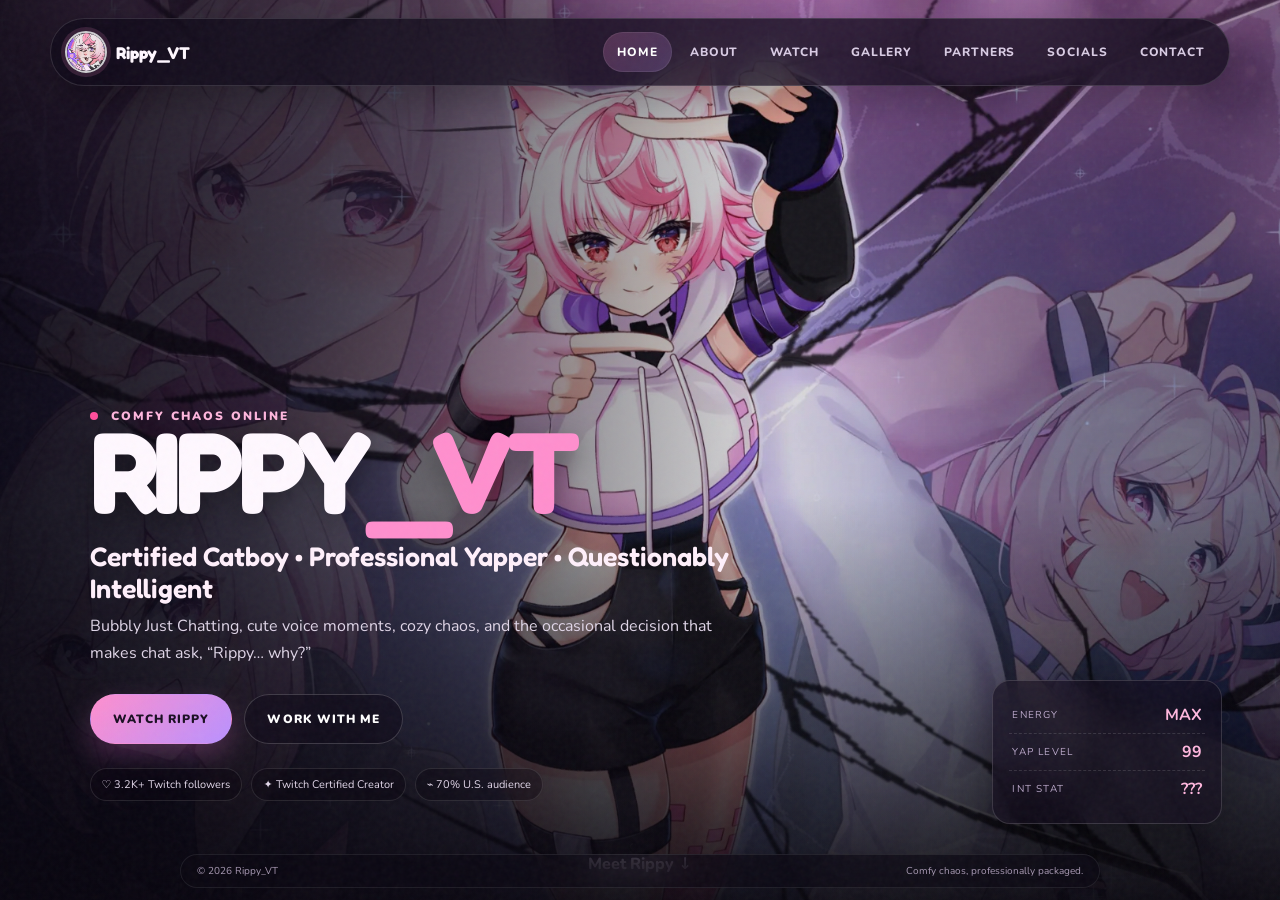
==== index.html @ ff2c9c80 "Add files via upload" ====
<!DOCTYPE html>
<html lang="en">
<head>
  <meta charset="UTF-8" />
  <meta name="viewport" content="width=device-width, initial-scale=1.0" />
  <meta name="theme-color" content="#120b1f" />
  <meta name="description" content="Official home of Rippy_VT — comfy chaos, cute catboy energy, streams, art, socials and partnership info." />
  <title>Rippy_VT — Comfy Catboy Chaos</title>
  <link rel="icon" href="assets/rippy-icon.webp" />
  <link rel="preconnect" href="https://fonts.googleapis.com">
  <link rel="preconnect" href="https://fonts.gstatic.com" crossorigin>
  <link href="https://fonts.googleapis.com/css2?family=Fredoka:wght@400;500;600;700&family=Nunito:wght@400;600;700;800&display=swap" rel="stylesheet">
  <link rel="stylesheet" href="styles.css" />
</head>
<body>
  <div class="noise" aria-hidden="true"></div>
  <div class="sparkle-field" aria-hidden="true"></div>

  <header class="site-header">
    <a class="brand" href="#home" data-route="home" aria-label="Rippy home">
      <img src="assets/rippy-icon.webp" alt="Rippy icon" />
      <span>Rippy_VT</span>
    </a>

    <button class="menu-toggle" aria-expanded="false" aria-controls="main-nav">☰</button>
    <nav id="main-nav" class="main-nav" aria-label="Primary navigation">
      <a href="#home" data-route="home" class="active">HOME</a>
      <a href="#about" data-route="about">ABOUT</a>
      <a href="#watch" data-route="watch">WATCH</a>
      <a href="#gallery" data-route="gallery">GALLERY</a>
      <a href="#partners" data-route="partners">PARTNERS</a>
      <a href="#links" data-route="links">SOCIALS</a>
      <a href="#contact" data-route="contact">CONTACT</a>
    </nav>
  </header>

  <main id="app">
    <section class="page page-home active" id="home" data-page="home">
      <div class="hero-bg" aria-hidden="true"></div>
      <div class="hero-vignette" aria-hidden="true"></div>

      <div class="hero-copy reveal">
        <div class="eyebrow"><span class="live-dot"></span> COMFY CHAOS ONLINE</div>
        <h1>RIPPY<span>_VT</span></h1>
        <p class="hero-tagline">Certified Catboy • Professional Yapper • Questionably Intelligent</p>
        <p class="hero-sub">Bubbly Just Chatting, cute voice moments, cozy chaos, and the occasional decision that makes chat ask, “Rippy… why?”</p>
        <div class="hero-actions">
          <a class="btn primary" href="#watch" data-route="watch">WATCH RIPPY</a>
          <a class="btn ghost" href="#partners" data-route="partners">WORK WITH ME</a>
        </div>
        <div class="mini-status">
          <span>♡ 3.2K+ Twitch followers</span>
          <span>✦ Twitch Certified Creator</span>
          <span>⌁ 70% U.S. audience</span>
        </div>
      </div>

      <div class="floating-hud reveal delay-1" aria-label="Rippy stats joke">
        <div><small>ENERGY</small><b>MAX</b></div>
        <div><small>YAP LEVEL</small><b>99</b></div>
        <div><small>INT STAT</small><b>???</b></div>
      </div>

      <button class="scroll-cue" data-route="about" aria-label="Go to about Rippy">Meet Rippy ↓</button>
    </section>

    <section class="page" id="about" data-page="about">
      <div class="page-shell two-col">
        <div class="art-card reveal">
          <div class="orbit"></div>
          <img class="about-gif" src="assets/rippy-happy.gif" alt="Animated Rippy character" />
          <span class="sticker s1">♡ COMFY</span>
          <span class="sticker s2">✦ CHAOTIC</span>
          <span class="sticker s3">? SMART</span>
        </div>

        <div class="copy-card reveal delay-1">
          <p class="section-kicker">MEET THE CATBOY</p>
          <h2>Hi, I’m Rippy!</h2>
          <p class="lead">A pink “comfy” catboy VTuber known for bubbly energy, a cute voice, chaotic chatting streams, and confidently confused moments that chat loves to tease me for.</p>
          <p>My community shows up for laughs, personal stories, cozy chaos, and genuine interaction where everyone feels included, heard, and part of the joke.</p>
          <div class="trait-grid">
            <div><span>01</span><b>Just Chatting</b><small>Personality-first streams.</small></div>
            <div><span>02</span><b>Variety</b><small>Games when the gremlin calls.</small></div>
            <div><span>03</span><b>Fashion + Anime</b><small>Pink, expressive, character-driven.</small></div>
            <div><span>04</span><b>Community</b><small>Chat is part of the bit.</small></div>
          </div>
          <a class="text-link" href="#gallery" data-route="gallery">See the Rippy art vault →</a>
        </div>
      </div>
    </section>

    <section class="page" id="watch" data-page="watch">
      <div class="page-shell watch-shell">
        <div class="section-heading reveal">
          <p class="section-kicker">TWITCH FEED</p>
          <h2>Come watch the chaos live.</h2>
          <p>The player below follows <strong>rippy_vt</strong>. When Rippy is live, the stream plays here; when offline, Twitch shows the channel state.</p>
        </div>

        <div class="watch-grid reveal delay-1">
          <div class="player-card">
            <div class="player-topbar"><span><i></i> RIPPY LIVE FEED</span><span>twitch.tv/rippy_vt</span></div>
            <div id="twitch-player" class="twitch-player">
              <div class="player-placeholder">
                <img src="assets/rippy-idle.gif" alt="Rippy idle animation" />
                <p>Loading Twitch player…</p>
              </div>
            </div>
          </div>

          <aside class="watch-side">
            <div class="mini-card">
              <img src="assets/rippy-dance.gif" alt="Rippy dancing" />
              <h3>More Rippy?</h3>
              <p>Jump straight to Twitch for VODs, clips, follows, subs and the full channel experience.</p>
              <a class="btn primary full" href="https://www.twitch.tv/rippy_vt" target="_blank" rel="noopener">OPEN TWITCH</a>
              <a class="btn ghost full" href="https://www.twitch.tv/rippy_vt/videos" target="_blank" rel="noopener">RECENT VIDEOS</a>
            </div>
          </aside>
        </div>
        <p class="twitch-note">Twitch requires the site hostname for embeds, so the player is designed to load automatically once this site is hosted on GitHub Pages or a custom domain.</p>
      </div>
    </section>

    <section class="page" id="gallery" data-page="gallery">
      <div class="page-shell">
        <div class="section-heading reveal">
          <p class="section-kicker">THE ART VAULT</p>
          <h2>Every flavor of Rippy.</h2>
          <p>Hover for a little movement. Click any piece for full view.</p>
        </div>
        <div class="gallery-grid reveal delay-1" id="gallery-grid"></div>
        <p class="credit-note">Before public launch, add artist credits/links for commissioned pieces where applicable.</p>
      </div>
    </section>

    <section class="page" id="partners" data-page="partners">
      <div class="page-shell partner-shell">
        <div class="partner-hero reveal">
          <div>
            <p class="section-kicker">MEDIA KIT / PARTNERSHIPS</p>
            <h2>Let’s make something fun, memorable, and very Rippy.</h2>
            <p>Rippy is a personality-first VTuber brand built around community interaction, cozy chaos, cute visual identity, and highly conversational streams.</p>
          </div>
          <img src="assets/party-rippy.webp" alt="Party Rippy character" />
        </div>

        <div class="stats-grid reveal delay-1">
          <div><b>3.2K+</b><span>Twitch Followers</span></div>
          <div><b>16</b><span>Avg. Live Viewership*</span></div>
          <div><b>70%</b><span>U.S. Audience*</span></div>
          <div><b>✓</b><span>Twitch Certified Creator</span></div>
        </div>
        <p class="microcopy">*Current Twitch Creator Profile snapshot. Update these numbers as your channel grows.</p>

        <div class="partner-columns reveal delay-2">
          <article>
            <h3>Good Fits</h3>
            <div class="chips">
              <span>Gaming</span><span>Anime</span><span>Fashion</span><span>Tech</span><span>Creator Tools</span><span>Cozy Lifestyle</span>
            </div>
          </article>
          <article>
            <h3>Ways to Work Together</h3>
            <ul>
              <li>Sponsored stream integrations</li>
              <li>Product showcases + live reactions</li>
              <li>Short-form clips / social posts</li>
              <li>Giveaways + community activations</li>
              <li>Affiliate / ambassador partnerships</li>
            </ul>
          </article>
        </div>

        <div class="cta-panel reveal">
          <div>
            <small>BUSINESS INQUIRIES</small>
            <h3>Have a campaign that feels Rippy?</h3>
          </div>
          <a class="btn primary" href="mailto:rippyvt@gmail.com?subject=Partnership%20Inquiry%20for%20Rippy_VT">rippyvt@gmail.com</a>
        </div>
      </div>
    </section>

    <section class="page" id="links" data-page="links">
      <div class="page-shell socials-shell">
        <div class="social-character reveal">
          <img src="assets/rippy-idle.gif" alt="Rippy idle" />
        </div>
        <div class="social-copy reveal delay-1">
          <p class="section-kicker">FOLLOW THE GREMLIN</p>
          <h2>Rippy is everywhere.</h2>
          <div class="social-grid">
            <a href="https://www.twitch.tv/rippy_vt" target="_blank" rel="noopener"><b>Twitch</b><span>Live streams</span><i>↗</i></a>
            <a href="https://www.youtube.com/@Rippy_vt" target="_blank" rel="noopener"><b>YouTube</b><span>Videos + VODs</span><i>↗</i></a>
            <a href="https://www.tiktok.com/@rippy_vt" target="_blank" rel="noopener"><b>TikTok</b><span>Short-form chaos</span><i>↗</i></a>
            <a href="https://www.instagram.com/rippy_vt/" target="_blank" rel="noopener"><b>Instagram</b><span>Art + updates</span><i>↗</i></a>
            <a href="https://x.com/Rippy_VT" target="_blank" rel="noopener"><b>X / Twitter</b><span>Yapping continues</span><i>↗</i></a>
            <a href="mailto:rippyvt@gmail.com"><b>Email</b><span>Business only</span><i>✉</i></a>
          </div>
        </div>
      </div>
    </section>

    <section class="page" id="contact" data-page="contact">
      <div class="page-shell contact-shell">
        <div class="contact-card reveal">
          <p class="section-kicker">BUSINESS INQUIRIES</p>
          <h2>Let’s talk.</h2>
          <p>For sponsorships, collaborations, partnerships, appearances, or other business opportunities:</p>
          <a class="email-big" href="mailto:rippyvt@gmail.com?subject=Business%20Inquiry%20for%20Rippy_VT">rippyvt@gmail.com</a>
          <div class="contact-actions">
            <button class="btn ghost" id="copy-email">COPY EMAIL</button>
            <a class="btn primary" href="https://mail.google.com/mail/u/0/?fs=1&tf=cm&source=mailto&to=rippyvt@gmail.com" target="_blank" rel="noopener">OPEN GMAIL</a>
          </div>
          <p class="tiny">Please include your company/brand, campaign idea, expected deliverables, timeline, and budget range if available.</p>
        </div>
        <div class="contact-art reveal delay-1">
          <img src="assets/open-rippy.webp" alt="Rippy chibi" />
          <div class="speech">“A business email? I can be professional. Probably.”</div>
        </div>
      </div>
    </section>
  </main>

  <footer>
    <span>© <span id="year"></span> Rippy_VT</span>
    <span>Comfy chaos, professionally packaged.</span>
  </footer>

  <dialog id="art-modal" class="art-modal">
    <button class="modal-close" aria-label="Close image">×</button>
    <img src="" alt="Full artwork" />
    <p></p>
  </dialog>

  <div class="toast" id="toast" role="status" aria-live="polite"></div>
  <script src="script.js"></script>
</body>
</html>
---- styles.css ----
:root{
  --bg:#0d0914;
  --bg2:#161021;
  --panel:rgba(26,18,39,.78);
  --panel-solid:#1c142a;
  --text:#fff8ff;
  --muted:#cdbed9;
  --pink:#ff8fce;
  --pink2:#ffb7de;
  --lav:#b991ff;
  --violet:#7d4ed8;
  --cyan:#87eaff;
  --line:rgba(255,255,255,.11);
  --shadow:0 24px 60px rgba(0,0,0,.42);
  --radius:28px;
}
*{box-sizing:border-box}
html{scroll-behavior:smooth}
body{margin:0;background:radial-gradient(circle at 15% 20%,rgba(157,80,219,.15),transparent 32%),radial-gradient(circle at 88% 15%,rgba(255,109,190,.12),transparent 35%),var(--bg);color:var(--text);font-family:Nunito,system-ui,sans-serif;min-height:100vh;overflow-x:hidden}
a{color:inherit;text-decoration:none}
button{font:inherit}
.noise{position:fixed;inset:0;pointer-events:none;opacity:.05;z-index:99;background-image:url("data:image/svg+xml,%3Csvg viewBox='0 0 180 180' xmlns='http://www.w3.org/2000/svg'%3E%3Cfilter id='n'%3E%3CfeTurbulence type='fractalNoise' baseFrequency='.9' numOctaves='3' stitchTiles='stitch'/%3E%3C/filter%3E%3Crect width='100%25' height='100%25' filter='url(%23n)' opacity='.8'/%3E%3C/svg%3E")}
.sparkle-field{position:fixed;inset:0;pointer-events:none;z-index:-1;background-image:radial-gradient(circle,rgba(255,255,255,.5) 0 1px,transparent 1.5px);background-size:48px 48px;mask-image:linear-gradient(to bottom,black,transparent 80%);opacity:.18}
.site-header{position:fixed;z-index:50;top:18px;left:50%;transform:translateX(-50%);width:min(1180px,calc(100% - 28px));height:68px;padding:8px 10px 8px 14px;border:1px solid rgba(255,255,255,.13);background:rgba(15,9,24,.72);backdrop-filter:blur(22px);border-radius:999px;display:flex;align-items:center;box-shadow:0 16px 36px rgba(0,0,0,.25)}
.brand{display:flex;align-items:center;gap:9px;font-family:Fredoka,sans-serif;font-weight:700;font-size:17px;white-space:nowrap}
.brand img{width:42px;height:42px;border-radius:50%;border:2px solid rgba(255,255,255,.8);box-shadow:0 0 0 4px rgba(255,143,206,.15)}
.main-nav{margin-left:auto;display:flex;align-items:center;gap:4px}
.main-nav a{padding:12px 14px;border-radius:999px;font-size:12px;font-weight:800;letter-spacing:.075em;color:#d9cce4;transition:.25s ease}
.main-nav a:hover,.main-nav a.active{color:white;background:linear-gradient(135deg,rgba(255,143,206,.22),rgba(185,145,255,.2));box-shadow:inset 0 0 0 1px rgba(255,255,255,.08)}
.menu-toggle{display:none;margin-left:auto;background:none;border:0;color:white;font-size:24px}
main{min-height:100vh}
.page{display:none;min-height:100vh;padding:120px 24px 72px;animation:pageIn .45s ease both}
.page.active{display:block}
.page-home{padding:0;position:relative;min-height:100svh;overflow:hidden;display:none;align-items:flex-end}
.page-home.active{display:flex}
.hero-bg{position:absolute;inset:0;background-image:url('assets/hero-fragments.webp');background-size:cover;background-position:center 38%;transform:scale(1.035);animation:heroFloat 16s ease-in-out infinite alternate}
.hero-vignette{position:absolute;inset:0;background:linear-gradient(90deg,rgba(8,5,15,.91) 0%,rgba(9,5,16,.62) 34%,rgba(10,6,18,.12) 62%,rgba(7,4,12,.38) 100%),linear-gradient(0deg,rgba(6,4,10,.92) 0%,transparent 45%)}
.hero-copy{position:relative;z-index:3;width:min(720px,calc(100% - 48px));margin:0 0 11vh max(7vw,36px)}
.eyebrow,.section-kicker{font-size:12px;letter-spacing:.18em;font-weight:900;color:var(--pink2)}
.live-dot{display:inline-block;width:8px;height:8px;border-radius:50%;background:#ff4f9c;margin-right:8px;box-shadow:0 0 0 0 rgba(255,79,156,.65);animation:pulse 1.6s infinite}
h1,h2,h3{font-family:Fredoka,sans-serif;margin:0}
h1{font-size:clamp(64px,9vw,136px);line-height:.82;letter-spacing:-.055em;text-shadow:0 10px 28px rgba(0,0,0,.35)}
h1 span{color:var(--pink)}
.hero-tagline{font-family:Fredoka,sans-serif;font-size:clamp(18px,2.1vw,30px);font-weight:600;margin:22px 0 9px;color:#fff0fb}
.hero-sub{max-width:660px;font-size:16px;line-height:1.65;color:#e0d6e8;margin:0 0 28px}
.hero-actions,.contact-actions{display:flex;gap:12px;flex-wrap:wrap}
.btn{display:inline-flex;align-items:center;justify-content:center;min-height:50px;padding:0 22px;border-radius:999px;font-size:12px;font-weight:900;letter-spacing:.09em;border:1px solid transparent;cursor:pointer;transition:.22s transform,.22s box-shadow,.22s background}
.btn:hover{transform:translateY(-3px) scale(1.015)}
.btn.primary{background:linear-gradient(135deg,var(--pink),var(--lav));color:#1a0e22;box-shadow:0 12px 28px rgba(224,112,205,.28)}
.btn.ghost{border-color:rgba(255,255,255,.18);background:rgba(16,10,24,.54);color:white;backdrop-filter:blur(12px)}
.btn.full{width:100%;margin-top:10px}
.mini-status{display:flex;gap:9px;flex-wrap:wrap;margin-top:24px}
.mini-status span{font-size:11px;color:#e3d8eb;padding:8px 11px;border:1px solid rgba(255,255,255,.11);background:rgba(8,5,14,.38);border-radius:999px;backdrop-filter:blur(8px)}
.floating-hud{position:absolute;right:4.5vw;bottom:8.5vh;z-index:3;width:230px;padding:16px;border:1px solid rgba(255,255,255,.15);background:rgba(16,9,26,.56);backdrop-filter:blur(14px);border-radius:18px;transform:rotate(1.5deg);box-shadow:var(--shadow)}
.floating-hud>div{display:flex;align-items:center;justify-content:space-between;padding:7px 3px;border-bottom:1px dashed rgba(255,255,255,.13)}
.floating-hud>div:last-child{border-bottom:0}.floating-hud small{color:#bcaacb;font-size:10px;letter-spacing:.12em}.floating-hud b{color:var(--pink2)}
.scroll-cue{position:absolute;z-index:4;left:50%;bottom:24px;transform:translateX(-50%);border:0;background:none;color:#e6d8ef;font-weight:800;cursor:pointer;animation:bob 2s ease-in-out infinite}
.page-shell{width:min(1180px,100%);margin:0 auto}
.two-col{display:grid;grid-template-columns:.86fr 1.14fr;gap:34px;align-items:center;min-height:calc(100vh - 200px)}
.art-card,.copy-card,.player-card,.mini-card,.contact-card,.contact-art,.partner-hero,.partner-columns article,.cta-panel{border:1px solid var(--line);background:linear-gradient(145deg,rgba(33,23,48,.82),rgba(20,13,31,.85));box-shadow:var(--shadow);backdrop-filter:blur(16px)}
.art-card{position:relative;min-height:620px;border-radius:40px;display:grid;place-items:end center;overflow:hidden;background:radial-gradient(circle at 50% 30%,rgba(255,144,207,.25),transparent 35%),linear-gradient(160deg,#221630,#130d1f)}
.art-card:before{content:"";position:absolute;inset:18px;border:1px dashed rgba(255,255,255,.1);border-radius:30px}
.about-gif{position:relative;z-index:2;max-height:570px;max-width:94%;object-fit:contain;filter:drop-shadow(0 24px 24px rgba(0,0,0,.36))}
.orbit{position:absolute;width:360px;height:360px;border:1px solid rgba(255,183,222,.22);border-radius:50%;top:80px;animation:spin 14s linear infinite}.orbit:after{content:"✦";position:absolute;top:28px;right:25px;color:var(--pink);font-size:26px}
.sticker{position:absolute;z-index:3;padding:8px 12px;border-radius:999px;background:#fff;color:#24172d;font:800 11px Fredoka;box-shadow:0 8px 24px rgba(0,0,0,.3)}.s1{left:25px;top:70px;transform:rotate(-7deg)}.s2{right:26px;top:165px;transform:rotate(6deg)}.s3{left:30px;bottom:65px;transform:rotate(5deg)}
.copy-card{border-radius:34px;padding:clamp(28px,4vw,54px)}
.copy-card h2,.section-heading h2,.social-copy h2,.contact-card h2,.partner-hero h2{font-size:clamp(42px,5vw,72px);letter-spacing:-.035em;line-height:.98}
.lead{font-size:20px;line-height:1.55;color:#fff;margin:23px 0 14px}.copy-card>p:not(.lead):not(.section-kicker){color:var(--muted);line-height:1.7}
.trait-grid{display:grid;grid-template-columns:1fr 1fr;gap:11px;margin:27px 0}
.trait-grid div{padding:16px;border:1px solid rgba(255,255,255,.09);background:rgba(255,255,255,.035);border-radius:17px}.trait-grid span{display:block;color:var(--pink);font-size:11px;font-weight:900}.trait-grid b{display:block;margin:3px 0;font-family:Fredoka}.trait-grid small{color:#c9bbd4}.text-link{color:var(--pink2);font-weight:800}
.section-heading{max-width:760px;margin-bottom:32px}.section-heading p:last-child{color:var(--muted);font-size:17px;line-height:1.6}
.watch-shell{padding-top:20px}.watch-grid{display:grid;grid-template-columns:minmax(0,1fr) 300px;gap:20px}.player-card{border-radius:26px;overflow:hidden}.player-topbar{height:50px;display:flex;align-items:center;justify-content:space-between;padding:0 18px;background:rgba(255,255,255,.045);font-size:11px;font-weight:800;color:#cbbfd4}.player-topbar i{display:inline-block;width:8px;height:8px;background:#f85a9b;border-radius:50%;margin-right:7px}.twitch-player{aspect-ratio:16/9;background:#08060d;min-height:300px}.twitch-player iframe{width:100%;height:100%;border:0;display:block}.player-placeholder{height:100%;display:grid;place-content:center;text-align:center;color:#bbaec7}.player-placeholder img{width:120px;height:120px;object-fit:contain;margin:auto}.mini-card{border-radius:26px;padding:18px}.mini-card img{width:100%;height:170px;object-fit:contain;border-radius:18px;background:radial-gradient(circle,rgba(255,142,205,.22),transparent 65%)}.mini-card h3{font-size:28px;margin-top:12px}.mini-card p{color:var(--muted);line-height:1.55}.twitch-note,.microcopy,.credit-note{font-size:12px;color:#a99ab6;margin-top:14px}
.gallery-grid{display:grid;grid-template-columns:repeat(4,1fr);gap:14px}.gallery-item{position:relative;overflow:hidden;border-radius:22px;min-height:260px;border:1px solid var(--line);background:#171021;cursor:pointer;transform-style:preserve-3d;transition:.25s ease;box-shadow:0 16px 38px rgba(0,0,0,.25)}.gallery-item:nth-child(3n+1){grid-row:span 2;min-height:540px}.gallery-item:nth-child(5){grid-column:span 2}.gallery-item:hover{transform:translateY(-6px) rotateX(1.5deg) rotateY(-1.5deg);border-color:rgba(255,158,215,.35)}.gallery-item img{width:100%;height:100%;object-fit:cover;position:absolute;inset:0;transition:transform .45s ease}.gallery-item:hover img{transform:scale(1.04)}.gallery-item:after{content:"VIEW ✦";position:absolute;right:12px;bottom:12px;padding:8px 11px;border-radius:999px;background:rgba(10,6,15,.66);backdrop-filter:blur(8px);font-size:9px;font-weight:900;letter-spacing:.12em;opacity:0;transform:translateY(8px);transition:.25s}.gallery-item:hover:after{opacity:1;transform:none}
.partner-hero{border-radius:34px;padding:38px 38px 0;display:grid;grid-template-columns:1fr 260px;overflow:hidden;min-height:330px;background:radial-gradient(circle at 80% 30%,rgba(255,143,206,.22),transparent 32%),linear-gradient(145deg,rgba(33,23,48,.82),rgba(20,13,31,.9))}.partner-hero p:not(.section-kicker){color:var(--muted);font-size:17px;line-height:1.6;max-width:700px}.partner-hero img{width:100%;height:100%;object-fit:contain;align-self:end;filter:drop-shadow(0 20px 30px rgba(0,0,0,.3))}.stats-grid{display:grid;grid-template-columns:repeat(4,1fr);gap:12px;margin-top:16px}.stats-grid div{padding:23px;border:1px solid var(--line);border-radius:20px;background:rgba(255,255,255,.035)}.stats-grid b{display:block;font:700 34px Fredoka;color:var(--pink2)}.stats-grid span{color:#c8b9d3;font-size:12px}.partner-columns{display:grid;grid-template-columns:1fr 1fr;gap:14px;margin-top:18px}.partner-columns article{border-radius:24px;padding:25px}.partner-columns h3{font-size:28px}.chips{display:flex;flex-wrap:wrap;gap:8px;margin-top:15px}.chips span{padding:9px 12px;background:rgba(255,143,206,.09);border:1px solid rgba(255,143,206,.2);border-radius:999px;font-size:12px}.partner-columns ul{padding-left:20px;color:#d4c7dd;line-height:1.8}.cta-panel{margin-top:18px;border-radius:24px;padding:24px;display:flex;align-items:center;justify-content:space-between;gap:20px}.cta-panel small{color:var(--pink2);font-weight:900;letter-spacing:.14em}.cta-panel h3{font-size:26px;margin-top:3px}
.socials-shell{display:grid;grid-template-columns:.8fr 1.2fr;gap:36px;min-height:calc(100vh - 210px);align-items:center}.social-character{height:620px;display:grid;place-items:center;position:relative}.social-character:before{content:"";position:absolute;width:420px;height:420px;border-radius:50%;background:radial-gradient(circle,rgba(255,143,206,.24),rgba(125,78,216,.08),transparent 68%);filter:blur(2px)}.social-character img{position:relative;z-index:2;width:min(430px,100%);max-height:590px;object-fit:contain;filter:drop-shadow(0 28px 30px rgba(0,0,0,.35))}.social-grid{display:grid;grid-template-columns:1fr 1fr;gap:11px;margin-top:28px}.social-grid a{position:relative;padding:18px 50px 18px 18px;border:1px solid var(--line);background:rgba(255,255,255,.035);border-radius:18px;transition:.22s}.social-grid a:hover{background:linear-gradient(135deg,rgba(255,143,206,.12),rgba(185,145,255,.1));transform:translateY(-4px);border-color:rgba(255,255,255,.2)}.social-grid b,.social-grid span{display:block}.social-grid b{font:700 19px Fredoka}.social-grid span{font-size:12px;color:#ad9bb9}.social-grid i{position:absolute;right:18px;top:50%;transform:translateY(-50%);font-style:normal;color:var(--pink);font-size:20px}
.contact-shell{display:grid;grid-template-columns:1.2fr .8fr;gap:20px;min-height:calc(100vh - 220px);align-items:center}.contact-card,.contact-art{border-radius:34px;padding:42px}.contact-card>p{color:var(--muted);font-size:17px;line-height:1.65}.email-big{display:inline-block;font:700 clamp(24px,4vw,52px) Fredoka;color:var(--pink2);margin:18px 0 25px;word-break:break-word}.tiny{font-size:12px!important}.contact-art{text-align:center;position:relative;overflow:hidden;min-height:500px;background:radial-gradient(circle at 50% 40%,rgba(255,143,206,.2),transparent 45%),#171021}.contact-art img{max-height:410px;max-width:100%;object-fit:contain;filter:drop-shadow(0 18px 22px rgba(0,0,0,.35))}.speech{position:absolute;left:24px;right:24px;bottom:24px;padding:13px 16px;border-radius:18px;background:#fff;color:#2a1830;font-weight:800;box-shadow:0 10px 30px rgba(0,0,0,.25)}
footer{position:fixed;z-index:30;left:50%;bottom:12px;transform:translateX(-50%);width:min(920px,calc(100% - 28px));height:34px;padding:0 16px;border-radius:999px;background:rgba(12,8,19,.65);backdrop-filter:blur(14px);border:1px solid rgba(255,255,255,.08);display:flex;align-items:center;justify-content:space-between;font-size:10px;color:#a99ab4;pointer-events:none}
.art-modal{width:min(1000px,92vw);max-height:90vh;border:1px solid rgba(255,255,255,.13);border-radius:24px;background:#0f0a17;color:white;padding:12px;box-shadow:0 30px 100px rgba(0,0,0,.7)}.art-modal::backdrop{background:rgba(5,3,8,.82);backdrop-filter:blur(8px)}.art-modal img{display:block;max-width:100%;max-height:78vh;margin:auto;border-radius:16px}.art-modal p{text-align:center;color:#baacc5}.modal-close{position:absolute;right:20px;top:18px;z-index:5;width:38px;height:38px;border-radius:50%;border:1px solid rgba(255,255,255,.12);background:rgba(8,5,12,.7);color:white;font-size:24px;cursor:pointer}.toast{position:fixed;z-index:120;left:50%;bottom:64px;transform:translate(-50%,20px);opacity:0;padding:11px 16px;border-radius:999px;background:#fff;color:#25172d;font-weight:900;font-size:12px;transition:.25s;pointer-events:none}.toast.show{opacity:1;transform:translate(-50%,0)}
.reveal{animation:rise .58s ease both}.delay-1{animation-delay:.11s}.delay-2{animation-delay:.2s}
@keyframes pageIn{from{opacity:0}to{opacity:1}}@keyframes rise{from{opacity:0;transform:translateY(18px)}to{opacity:1;transform:none}}@keyframes pulse{70%{box-shadow:0 0 0 8px rgba(255,79,156,0)}}@keyframes bob{50%{transform:translate(-50%,-7px)}}@keyframes spin{to{transform:rotate(360deg)}}@keyframes heroFloat{from{transform:scale(1.035) translate3d(0,0,0)}to{transform:scale(1.075) translate3d(-.8%,.5%,0)}}
@media (max-width:980px){.site-header{border-radius:24px;top:10px;height:auto;min-height:60px}.menu-toggle{display:block}.main-nav{display:none;position:absolute;left:0;right:0;top:68px;padding:10px;background:rgba(15,9,24,.96);border:1px solid var(--line);border-radius:22px;flex-wrap:wrap}.main-nav.open{display:flex}.main-nav a{flex:1 0 30%;text-align:center}.floating-hud{display:none}.two-col,.socials-shell,.contact-shell{grid-template-columns:1fr}.art-card{min-height:530px}.social-character{height:470px}.watch-grid{grid-template-columns:1fr}.watch-side{display:grid;grid-template-columns:1fr}.gallery-grid{grid-template-columns:repeat(2,1fr)}.partner-hero{grid-template-columns:1fr 200px}.stats-grid{grid-template-columns:repeat(2,1fr)}.partner-columns{grid-template-columns:1fr}}
@media (max-width:640px){.page{padding:102px 14px 64px}.hero-copy{margin:0 18px 12vh;width:auto}.hero-bg{background-position:58% 38%}.hero-vignette{background:linear-gradient(0deg,rgba(8,5,15,.95) 0%,rgba(8,5,15,.6) 55%,rgba(8,5,15,.18) 100%)}h1{font-size:62px}.hero-tagline{font-size:18px}.mini-status{display:none}.two-col{gap:16px}.art-card{min-height:440px;border-radius:28px}.about-gif{max-height:420px}.copy-card{border-radius:28px}.trait-grid,.social-grid{grid-template-columns:1fr}.gallery-grid{grid-template-columns:1fr}.gallery-item,.gallery-item:nth-child(3n+1),.gallery-item:nth-child(5){grid-column:auto;grid-row:auto;min-height:420px}.partner-hero{grid-template-columns:1fr;padding:28px 28px 0}.partner-hero img{height:260px;width:auto;margin:auto}.stats-grid{grid-template-columns:1fr 1fr}.cta-panel{align-items:flex-start;flex-direction:column}.contact-card,.contact-art{padding:26px}.contact-art{min-height:420px}.site-header{width:calc(100% - 18px)}footer{display:none}.twitch-player{min-height:230px}.player-topbar span:last-child{display:none}}
@media (prefers-reduced-motion:reduce){*,*:before,*:after{animation-duration:.01ms!important;animation-iteration-count:1!important;scroll-behavior:auto!important;transition-duration:.01ms!important}.hero-bg{transform:none!important}}
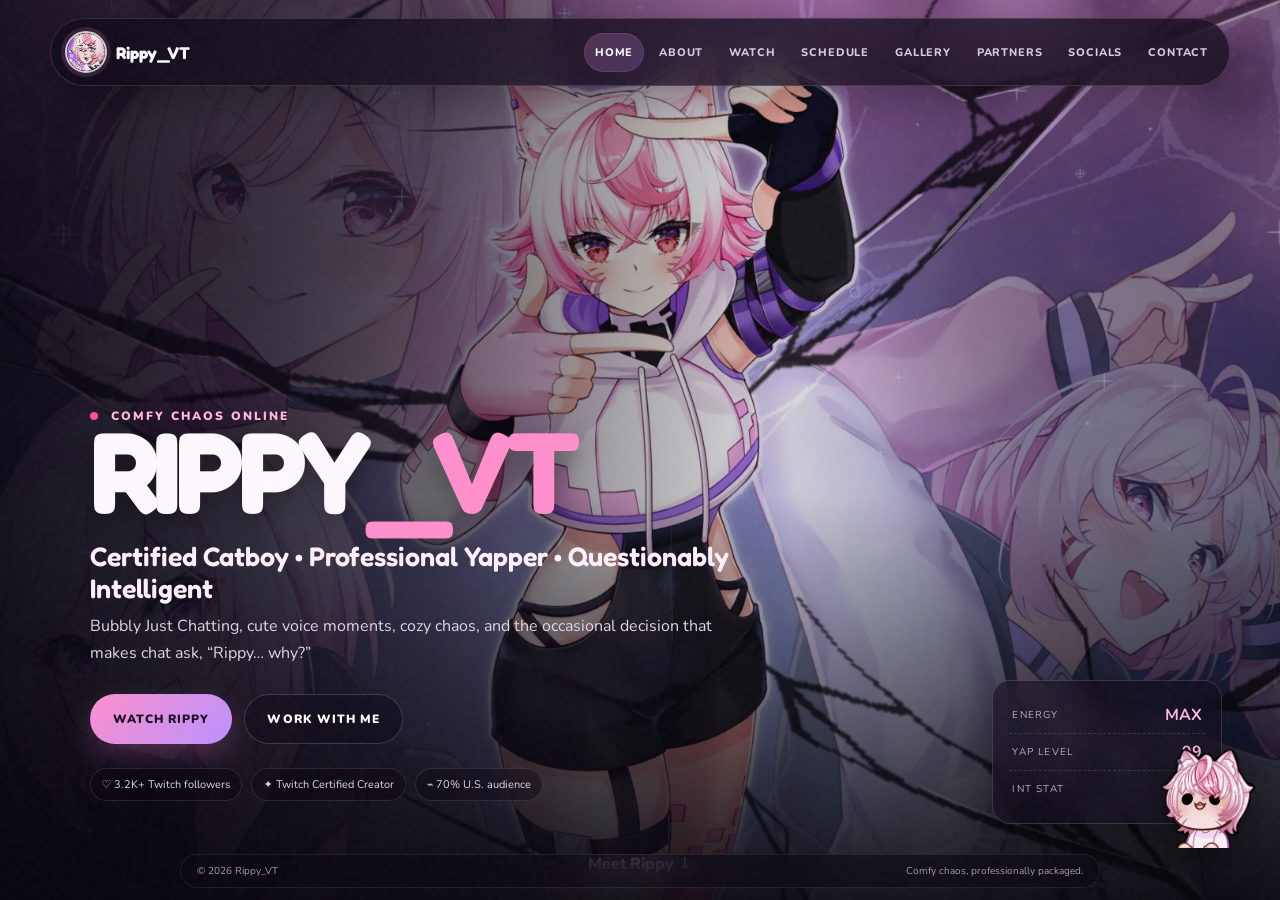
==== commit f18bb3e3: "Add files via upload" ====
--- a/index.html
+++ b/index.html
@@ -4,13 +4,28 @@
   <meta charset="UTF-8" />
   <meta name="viewport" content="width=device-width, initial-scale=1.0" />
   <meta name="theme-color" content="#120b1f" />
-  <meta name="description" content="Official home of Rippy_VT — comfy chaos, cute catboy energy, streams, art, socials and partnership info." />
+  <meta name="description" content="Official home of Rippy_VT — comfy catboy chaos, Twitch streams, art, socials, schedule and partnership information." />
+  <meta name="keywords" content="Rippy_VT, VTuber, catboy, Twitch streamer, Just Chatting, variety streamer" />
+  <meta name="author" content="Rippy_VT" />
+  <meta property="og:type" content="website" />
+  <meta property="og:url" content="https://rippyvt.github.io/" />
+  <meta property="og:title" content="Rippy_VT — Comfy Catboy Chaos" />
+  <meta property="og:description" content="Bubbly Just Chatting, cute voice moments, cozy chaos, art, streams and partnership info." />
+  <meta property="og:image" content="https://rippyvt.github.io/assets/hero-fragments.webp" />
+  <meta name="twitter:card" content="summary_large_image" />
+  <meta name="twitter:title" content="Rippy_VT — Comfy Catboy Chaos" />
+  <meta name="twitter:description" content="Certified catboy. Professional yapper. Questionably intelligent." />
+  <meta name="twitter:image" content="https://rippyvt.github.io/assets/hero-fragments.webp" />
   <title>Rippy_VT — Comfy Catboy Chaos</title>
+  <link rel="canonical" href="https://rippyvt.github.io/" />
   <link rel="icon" href="assets/rippy-icon.webp" />
+  <link rel="manifest" href="site.webmanifest" />
   <link rel="preconnect" href="https://fonts.googleapis.com">
   <link rel="preconnect" href="https://fonts.gstatic.com" crossorigin>
   <link href="https://fonts.googleapis.com/css2?family=Fredoka:wght@400;500;600;700&family=Nunito:wght@400;600;700;800&display=swap" rel="stylesheet">
   <link rel="stylesheet" href="styles.css" />
+  <script src="https://player.twitch.tv/js/embed/v1.js" defer></script>
+  <script src="script.js" defer></script>
 </head>
 <body>
   <div class="noise" aria-hidden="true"></div>
@@ -21,12 +36,12 @@
       <img src="assets/rippy-icon.webp" alt="Rippy icon" />
       <span>Rippy_VT</span>
     </a>
-
-    <button class="menu-toggle" aria-expanded="false" aria-controls="main-nav">☰</button>
+    <button class="menu-toggle" aria-expanded="false" aria-controls="main-nav" aria-label="Open navigation">☰</button>
     <nav id="main-nav" class="main-nav" aria-label="Primary navigation">
       <a href="#home" data-route="home" class="active">HOME</a>
       <a href="#about" data-route="about">ABOUT</a>
       <a href="#watch" data-route="watch">WATCH</a>
+      <a href="#schedule" data-route="schedule">SCHEDULE</a>
       <a href="#gallery" data-route="gallery">GALLERY</a>
       <a href="#partners" data-route="partners">PARTNERS</a>
       <a href="#links" data-route="links">SOCIALS</a>
@@ -40,7 +55,7 @@
       <div class="hero-vignette" aria-hidden="true"></div>
 
       <div class="hero-copy reveal">
-        <div class="eyebrow"><span class="live-dot"></span> COMFY CHAOS ONLINE</div>
+        <div class="eyebrow"><span class="live-dot"></span> <span id="home-status-label">COMFY CHAOS ONLINE</span></div>
         <h1>RIPPY<span>_VT</span></h1>
         <p class="hero-tagline">Certified Catboy • Professional Yapper • Questionably Intelligent</p>
         <p class="hero-sub">Bubbly Just Chatting, cute voice moments, cozy chaos, and the occasional decision that makes chat ask, “Rippy… why?”</p>
@@ -58,7 +73,7 @@
       <div class="floating-hud reveal delay-1" aria-label="Rippy stats joke">
         <div><small>ENERGY</small><b>MAX</b></div>
         <div><small>YAP LEVEL</small><b>99</b></div>
-        <div><small>INT STAT</small><b>???</b></div>
+        <button id="int-stat" type="button" title="Extensive testing has been inconclusive"><small>INT STAT</small><b id="int-value">???</b></button>
       </div>
 
       <button class="scroll-cue" data-route="about" aria-label="Go to about Rippy">Meet Rippy ↓</button>
@@ -68,7 +83,7 @@
       <div class="page-shell two-col">
         <div class="art-card reveal">
           <div class="orbit"></div>
-          <img class="about-gif" src="assets/rippy-happy.gif" alt="Animated Rippy character" />
+          <img id="mood-art" class="about-gif" src="assets/rippy-happy.gif" alt="Animated Rippy character" />
           <span class="sticker s1">♡ COMFY</span>
           <span class="sticker s2">✦ CHAOTIC</span>
           <span class="sticker s3">? SMART</span>
@@ -79,13 +94,26 @@
           <h2>Hi, I’m Rippy!</h2>
           <p class="lead">A pink “comfy” catboy VTuber known for bubbly energy, a cute voice, chaotic chatting streams, and confidently confused moments that chat loves to tease me for.</p>
           <p>My community shows up for laughs, personal stories, cozy chaos, and genuine interaction where everyone feels included, heard, and part of the joke.</p>
+
+          <div class="mood-picker" aria-label="Rippy mood selector">
+            <button type="button" class="mood active" data-mood="comfy" data-src="assets/rippy-happy.gif" data-line="Comfy mode: still capable of causing problems.">COMFY</button>
+            <button type="button" class="mood" data-mood="gremlin" data-src="assets/expressions/6.webp" data-line="Gremlin mode: decision quality has decreased.">GREMLIN</button>
+            <button type="button" class="mood" data-mood="confused" data-src="assets/expressions/9.webp" data-line="Confused mode: chat has begun explaining the obvious.">CONFUSED</button>
+            <button type="button" class="mood" data-mood="hype" data-src="assets/expressions/1.webp" data-line="Hype mode: volume warning recommended.">HYPE</button>
+          </div>
+          <p id="mood-line" class="mood-line">Comfy mode: still capable of causing problems.</p>
+
           <div class="trait-grid">
             <div><span>01</span><b>Just Chatting</b><small>Personality-first streams.</small></div>
             <div><span>02</span><b>Variety</b><small>Games when the gremlin calls.</small></div>
             <div><span>03</span><b>Fashion + Anime</b><small>Pink, expressive, character-driven.</small></div>
             <div><span>04</span><b>Community</b><small>Chat is part of the bit.</small></div>
           </div>
-          <a class="text-link" href="#gallery" data-route="gallery">See the Rippy art vault →</a>
+
+          <div class="about-actions">
+            <button class="btn ghost" id="open-reference" type="button">VIEW CHARACTER REFERENCE</button>
+            <a class="text-link" href="#gallery" data-route="gallery">See the Rippy art vault →</a>
+          </div>
         </div>
       </div>
     </section>
@@ -95,12 +123,12 @@
         <div class="section-heading reveal">
           <p class="section-kicker">TWITCH FEED</p>
           <h2>Come watch the chaos live.</h2>
-          <p>The player below follows <strong>rippy_vt</strong>. When Rippy is live, the stream plays here; when offline, Twitch shows the channel state.</p>
+          <p>The embedded Twitch player follows <strong>rippy_vt</strong>. The site also listens for Twitch’s online/offline player events and updates the status badge while this page is open.</p>
         </div>
 
         <div class="watch-grid reveal delay-1">
           <div class="player-card">
-            <div class="player-topbar"><span><i></i> RIPPY LIVE FEED</span><span>twitch.tv/rippy_vt</span></div>
+            <div class="player-topbar"><span><i id="status-dot"></i> <strong id="stream-status">CHECKING TWITCH…</strong></span><span>twitch.tv/rippy_vt</span></div>
             <div id="twitch-player" class="twitch-player">
               <div class="player-placeholder">
                 <img src="assets/rippy-idle.gif" alt="Rippy idle animation" />
@@ -115,11 +143,47 @@
               <h3>More Rippy?</h3>
               <p>Jump straight to Twitch for VODs, clips, follows, subs and the full channel experience.</p>
               <a class="btn primary full" href="https://www.twitch.tv/rippy_vt" target="_blank" rel="noopener">OPEN TWITCH</a>
-              <a class="btn ghost full" href="https://www.twitch.tv/rippy_vt/videos" target="_blank" rel="noopener">RECENT VIDEOS</a>
+              <a class="btn ghost full" href="https://www.twitch.tv/rippy_vt/videos" target="_blank" rel="noopener">RECENT VODS</a>
             </div>
           </aside>
         </div>
-        <p class="twitch-note">Twitch requires the site hostname for embeds, so the player is designed to load automatically once this site is hosted on GitHub Pages or a custom domain.</p>
+
+        <div class="content-strip reveal delay-2">
+          <a href="https://www.youtube.com/@Rippy_vt" target="_blank" rel="noopener"><small>YOUTUBE</small><b>Videos + Shorts</b><span>Watch uploads ↗</span></a>
+          <a href="https://www.tiktok.com/@rippy_vt" target="_blank" rel="noopener"><small>TIKTOK</small><b>Short-form chaos</b><span>Open feed ↗</span></a>
+          <a href="https://www.instagram.com/rippy_vt/" target="_blank" rel="noopener"><small>INSTAGRAM</small><b>Art + Reels</b><span>See updates ↗</span></a>
+        </div>
+      </div>
+    </section>
+
+    <section class="page" id="schedule" data-page="schedule">
+      <div class="page-shell schedule-shell">
+        <div class="section-heading reveal">
+          <p class="section-kicker">STREAM SCHEDULE</p>
+          <h2>Three nights of scheduled yapping.</h2>
+          <p>Regular stream time is <strong>7:45 PM Pacific Time</strong>. The local-time helper below converts it for whoever is visiting.</p>
+        </div>
+
+        <div class="next-stream reveal delay-1">
+          <div>
+            <small>NEXT SCHEDULED STREAM</small>
+            <h3 id="next-stream-date">Calculating…</h3>
+            <p id="next-stream-local">Local time loading…</p>
+          </div>
+          <img src="assets/rippy-caramel.gif" alt="Rippy dancing" />
+        </div>
+
+        <div class="schedule-grid reveal delay-2">
+          <article><span>MON</span><h3>7:45 PM</h3><p>Pacific Time</p><b class="local-slot" data-day="1">Your local time: —</b></article>
+          <article><span>WED</span><h3>7:45 PM</h3><p>Pacific Time</p><b class="local-slot" data-day="3">Your local time: —</b></article>
+          <article><span>FRI</span><h3>7:45 PM</h3><p>Pacific Time</p><b class="local-slot" data-day="5">Your local time: —</b></article>
+        </div>
+
+        <div class="schedule-actions reveal">
+          <a class="btn primary" href="rippy_schedule.ics" download>ADD SCHEDULE TO CALENDAR</a>
+          <a class="btn ghost" href="https://www.twitch.tv/rippy_vt" target="_blank" rel="noopener">FOLLOW ON TWITCH</a>
+        </div>
+        <p class="microcopy">Schedule can change for special events, collabs or real-life gremlin interference. Twitch is the final source of truth.</p>
       </div>
     </section>
 
@@ -128,10 +192,17 @@
         <div class="section-heading reveal">
           <p class="section-kicker">THE ART VAULT</p>
           <h2>Every flavor of Rippy.</h2>
-          <p>Hover for a little movement. Click any piece for full view.</p>
-        </div>
-        <div class="gallery-grid reveal delay-1" id="gallery-grid"></div>
-        <p class="credit-note">Before public launch, add artist credits/links for commissioned pieces where applicable.</p>
+          <p>Filter the vault, hover for movement, and click any piece for full view.</p>
+        </div>
+        <div class="gallery-filters reveal delay-1" role="group" aria-label="Gallery filters">
+          <button type="button" class="gallery-filter active" data-filter="all">ALL</button>
+          <button type="button" class="gallery-filter" data-filter="commission">COMMISSIONS</button>
+          <button type="button" class="gallery-filter" data-filter="model">MODEL</button>
+          <button type="button" class="gallery-filter" data-filter="emote">EMOTES</button>
+          <button type="button" class="gallery-filter" data-filter="archive">ARCHIVE</button>
+        </div>
+        <div class="gallery-grid reveal delay-2" id="gallery-grid"></div>
+        <p class="credit-note">Artist credit fields are ready in the gallery data. Add the artist names/links before presenting specific commissioned pieces as credited portfolio work.</p>
       </div>
     </section>
 
@@ -141,26 +212,58 @@
           <div>
             <p class="section-kicker">MEDIA KIT / PARTNERSHIPS</p>
             <h2>Let’s make something fun, memorable, and very Rippy.</h2>
-            <p>Rippy is a personality-first VTuber brand built around community interaction, cozy chaos, cute visual identity, and highly conversational streams.</p>
+            <p>Rippy is a personality-first VTuber brand built around community interaction, cozy chaos, a cute visual identity, and highly conversational streams.</p>
+            <div class="partner-actions">
+              <a class="btn primary" href="Rippy_VT_Media_Kit.pdf" target="_blank" rel="noopener">DOWNLOAD MEDIA KIT</a>
+              <a class="btn ghost" href="#contact" data-route="contact">START A CONVERSATION</a>
+            </div>
           </div>
           <img src="assets/party-rippy.webp" alt="Party Rippy character" />
         </div>
 
-        <div class="stats-grid reveal delay-1">
+        <div class="stats-grid five reveal delay-1">
           <div><b>3.2K+</b><span>Twitch Followers</span></div>
           <div><b>16</b><span>Avg. Live Viewership*</span></div>
+          <div><b>398</b><span>Hours Watched*</span></div>
           <div><b>70%</b><span>U.S. Audience*</span></div>
           <div><b>✓</b><span>Twitch Certified Creator</span></div>
         </div>
-        <p class="microcopy">*Current Twitch Creator Profile snapshot. Update these numbers as your channel grows.</p>
+        <p class="microcopy">*Current Twitch Creator Profile snapshot. These numbers should be refreshed as the channel grows.</p>
 
         <div class="partner-columns reveal delay-2">
           <article>
-            <h3>Good Fits</h3>
+            <h3>What Rippy Makes</h3>
+            <ul>
+              <li>Personality-first Just Chatting streams</li>
+              <li>Variety gaming + live reactions</li>
+              <li>Short-form clips built around personality moments</li>
+              <li>Community-driven conversation and humor</li>
+            </ul>
+          </article>
+          <article>
+            <h3>Good Brand Fits</h3>
             <div class="chips">
               <span>Gaming</span><span>Anime</span><span>Fashion</span><span>Tech</span><span>Creator Tools</span><span>Cozy Lifestyle</span>
             </div>
           </article>
+        </div>
+
+        <div class="audience-panel reveal">
+          <div>
+            <p class="section-kicker">AUDIENCE SNAPSHOT</p>
+            <h3>Primarily U.S.-based, English-speaking Twitch audience.</h3>
+            <p>The current Creator Profile shows 70% of channel viewership from the United States, with additional viewers in Canada, Australia, the United Kingdom and Mexico.</p>
+          </div>
+          <div class="country-bars" aria-label="Audience by country">
+            <div><span>United States</span><i><b style="width:70%"></b></i><strong>70%</strong></div>
+            <div><span>Canada</span><i><b style="width:6%"></b></i><strong>6%</strong></div>
+            <div><span>Australia</span><i><b style="width:3%"></b></i><strong>3%</strong></div>
+            <div><span>United Kingdom</span><i><b style="width:3%"></b></i><strong>3%</strong></div>
+            <div><span>Mexico</span><i><b style="width:3%"></b></i><strong>3%</strong></div>
+          </div>
+        </div>
+
+        <div class="partner-columns reveal">
           <article>
             <h3>Ways to Work Together</h3>
             <ul>
@@ -171,13 +274,19 @@
               <li>Affiliate / ambassador partnerships</li>
             </ul>
           </article>
+          <article>
+            <h3>Why It Works</h3>
+            <ul>
+              <li>Highly conversational format makes sponsor mentions natural</li>
+              <li>Strong visual identity for fashion, anime and lifestyle activations</li>
+              <li>Community interaction lets the product become part of the bit</li>
+              <li>Creator-led tone instead of generic ad reads</li>
+            </ul>
+          </article>
         </div>
 
         <div class="cta-panel reveal">
-          <div>
-            <small>BUSINESS INQUIRIES</small>
-            <h3>Have a campaign that feels Rippy?</h3>
-          </div>
+          <div><small>BUSINESS INQUIRIES</small><h3>Have a campaign that feels Rippy?</h3></div>
           <a class="btn primary" href="mailto:rippyvt@gmail.com?subject=Partnership%20Inquiry%20for%20Rippy_VT">rippyvt@gmail.com</a>
         </div>
       </div>
@@ -185,15 +294,13 @@
 
     <section class="page" id="links" data-page="links">
       <div class="page-shell socials-shell">
-        <div class="social-character reveal">
-          <img src="assets/rippy-idle.gif" alt="Rippy idle" />
-        </div>
+        <div class="social-character reveal"><img src="assets/rippy-idle.gif" alt="Rippy idle" /></div>
         <div class="social-copy reveal delay-1">
           <p class="section-kicker">FOLLOW THE GREMLIN</p>
           <h2>Rippy is everywhere.</h2>
           <div class="social-grid">
             <a href="https://www.twitch.tv/rippy_vt" target="_blank" rel="noopener"><b>Twitch</b><span>Live streams</span><i>↗</i></a>
-            <a href="https://www.youtube.com/@Rippy_vt" target="_blank" rel="noopener"><b>YouTube</b><span>Videos + VODs</span><i>↗</i></a>
+            <a href="https://www.youtube.com/@Rippy_vt" target="_blank" rel="noopener"><b>YouTube</b><span>Videos + Shorts</span><i>↗</i></a>
             <a href="https://www.tiktok.com/@rippy_vt" target="_blank" rel="noopener"><b>TikTok</b><span>Short-form chaos</span><i>↗</i></a>
             <a href="https://www.instagram.com/rippy_vt/" target="_blank" rel="noopener"><b>Instagram</b><span>Art + updates</span><i>↗</i></a>
             <a href="https://x.com/Rippy_VT" target="_blank" rel="noopener"><b>X / Twitter</b><span>Yapping continues</span><i>↗</i></a>
@@ -204,17 +311,30 @@
     </section>
 
     <section class="page" id="contact" data-page="contact">
-      <div class="page-shell contact-shell">
+      <div class="page-shell contact-shell wide-contact">
         <div class="contact-card reveal">
           <p class="section-kicker">BUSINESS INQUIRIES</p>
           <h2>Let’s talk.</h2>
-          <p>For sponsorships, collaborations, partnerships, appearances, or other business opportunities:</p>
-          <a class="email-big" href="mailto:rippyvt@gmail.com?subject=Business%20Inquiry%20for%20Rippy_VT">rippyvt@gmail.com</a>
-          <div class="contact-actions">
-            <button class="btn ghost" id="copy-email">COPY EMAIL</button>
-            <a class="btn primary" href="https://mail.google.com/mail/u/0/?fs=1&tf=cm&source=mailto&to=rippyvt@gmail.com" target="_blank" rel="noopener">OPEN GMAIL</a>
-          </div>
-          <p class="tiny">Please include your company/brand, campaign idea, expected deliverables, timeline, and budget range if available.</p>
+          <p>Fill this out and the site will prepare a structured email to <strong>rippyvt@gmail.com</strong>. No personal backend or API keys are exposed on GitHub Pages.</p>
+          <form id="business-form" class="business-form">
+            <div class="field-row">
+              <label>Name<input name="name" type="text" autocomplete="name" required /></label>
+              <label>Company / Brand<input name="company" type="text" required /></label>
+            </div>
+            <div class="field-row">
+              <label>Email<input name="email" type="email" autocomplete="email" required /></label>
+              <label>Campaign Type<select name="type"><option>Sponsorship</option><option>Collaboration</option><option>Affiliate / Ambassador</option><option>Appearance</option><option>Other</option></select></label>
+            </div>
+            <div class="field-row">
+              <label>Budget Range<input name="budget" type="text" placeholder="Optional" /></label>
+              <label>Timeline<input name="timeline" type="text" placeholder="Optional" /></label>
+            </div>
+            <label>Message<textarea name="message" rows="5" required placeholder="Tell me about the campaign, deliverables and what makes you think it fits Rippy."></textarea></label>
+            <div class="contact-actions">
+              <button class="btn primary" type="submit">PREPARE BUSINESS EMAIL</button>
+              <button class="btn ghost" id="copy-email" type="button">COPY EMAIL</button>
+            </div>
+          </form>
         </div>
         <div class="contact-art reveal delay-1">
           <img src="assets/open-rippy.webp" alt="Rippy chibi" />
@@ -223,6 +343,11 @@
       </div>
     </section>
   </main>
+
+  <button class="rippy-companion" id="rippy-companion" type="button" aria-label="Talk to tiny Rippy">
+    <img src="assets/rippy-talking.gif" alt="Tiny Rippy" />
+    <span id="companion-bubble">pspspsps… click me</span>
+  </button>
 
   <footer>
     <span>© <span id="year"></span> Rippy_VT</span>
@@ -232,10 +357,9 @@
   <dialog id="art-modal" class="art-modal">
     <button class="modal-close" aria-label="Close image">×</button>
     <img src="" alt="Full artwork" />
-    <p></p>
+    <div class="modal-meta"><b id="modal-title"></b><span id="modal-credit"></span></div>
   </dialog>
 
   <div class="toast" id="toast" role="status" aria-live="polite"></div>
-  <script src="script.js"></script>
 </body>
 </html>
--- a/styles.css
+++ b/styles.css
@@ -81,3 +81,47 @@
 @media (max-width:980px){.site-header{border-radius:24px;top:10px;height:auto;min-height:60px}.menu-toggle{display:block}.main-nav{display:none;position:absolute;left:0;right:0;top:68px;padding:10px;background:rgba(15,9,24,.96);border:1px solid var(--line);border-radius:22px;flex-wrap:wrap}.main-nav.open{display:flex}.main-nav a{flex:1 0 30%;text-align:center}.floating-hud{display:none}.two-col,.socials-shell,.contact-shell{grid-template-columns:1fr}.art-card{min-height:530px}.social-character{height:470px}.watch-grid{grid-template-columns:1fr}.watch-side{display:grid;grid-template-columns:1fr}.gallery-grid{grid-template-columns:repeat(2,1fr)}.partner-hero{grid-template-columns:1fr 200px}.stats-grid{grid-template-columns:repeat(2,1fr)}.partner-columns{grid-template-columns:1fr}}
 @media (max-width:640px){.page{padding:102px 14px 64px}.hero-copy{margin:0 18px 12vh;width:auto}.hero-bg{background-position:58% 38%}.hero-vignette{background:linear-gradient(0deg,rgba(8,5,15,.95) 0%,rgba(8,5,15,.6) 55%,rgba(8,5,15,.18) 100%)}h1{font-size:62px}.hero-tagline{font-size:18px}.mini-status{display:none}.two-col{gap:16px}.art-card{min-height:440px;border-radius:28px}.about-gif{max-height:420px}.copy-card{border-radius:28px}.trait-grid,.social-grid{grid-template-columns:1fr}.gallery-grid{grid-template-columns:1fr}.gallery-item,.gallery-item:nth-child(3n+1),.gallery-item:nth-child(5){grid-column:auto;grid-row:auto;min-height:420px}.partner-hero{grid-template-columns:1fr;padding:28px 28px 0}.partner-hero img{height:260px;width:auto;margin:auto}.stats-grid{grid-template-columns:1fr 1fr}.cta-panel{align-items:flex-start;flex-direction:column}.contact-card,.contact-art{padding:26px}.contact-art{min-height:420px}.site-header{width:calc(100% - 18px)}footer{display:none}.twitch-player{min-height:230px}.player-topbar span:last-child{display:none}}
 @media (prefers-reduced-motion:reduce){*,*:before,*:after{animation-duration:.01ms!important;animation-iteration-count:1!important;scroll-behavior:auto!important;transition-duration:.01ms!important}.hero-bg{transform:none!important}}
+/* ===== RIPPY V2 ADDITIONS ===== */
+.main-nav a{padding-inline:11px;font-size:11px}
+.floating-hud button{width:100%;display:flex;align-items:center;justify-content:space-between;padding:7px 3px;border:0;border-bottom:0;background:transparent;color:inherit;cursor:pointer}
+.floating-hud button:hover b{color:#fff;transform:scale(1.08)}
+.floating-hud button b{transition:.2s}
+.about-actions{display:flex;align-items:center;gap:18px;flex-wrap:wrap;margin-top:20px}
+.mood-picker{display:flex;gap:8px;flex-wrap:wrap;margin-top:24px}
+.mood{border:1px solid rgba(255,255,255,.12);background:rgba(255,255,255,.035);color:#d9cce4;padding:9px 12px;border-radius:999px;font-size:10px;font-weight:900;letter-spacing:.08em;cursor:pointer;transition:.2s}
+.mood:hover,.mood.active{background:linear-gradient(135deg,rgba(255,143,206,.18),rgba(185,145,255,.16));border-color:rgba(255,183,222,.28);color:white;transform:translateY(-2px)}
+.mood-line{font-size:12px!important;color:var(--pink2)!important;font-weight:800;margin:10px 0 0!important}
+#status-dot.offline{background:#7f718a;box-shadow:none}
+#status-dot.online{background:#ff4f9c;box-shadow:0 0 0 0 rgba(255,79,156,.65);animation:pulse 1.6s infinite}
+.content-strip{display:grid;grid-template-columns:repeat(3,1fr);gap:12px;margin-top:18px}
+.content-strip a{padding:20px;border:1px solid var(--line);border-radius:20px;background:rgba(255,255,255,.035);transition:.22s;min-height:120px;display:flex;flex-direction:column;justify-content:center}
+.content-strip a:hover{transform:translateY(-4px);border-color:rgba(255,143,206,.28);background:linear-gradient(135deg,rgba(255,143,206,.08),rgba(185,145,255,.07))}
+.content-strip small{font-weight:900;letter-spacing:.15em;color:var(--pink2)}
+.content-strip b{font:700 20px Fredoka;margin:5px 0}
+.content-strip span{font-size:12px;color:#b8a9c4}
+.schedule-shell{padding-top:20px}
+.next-stream{display:grid;grid-template-columns:1fr 240px;align-items:center;gap:16px;border:1px solid var(--line);border-radius:30px;overflow:hidden;padding:26px 26px 0;background:radial-gradient(circle at 85% 45%,rgba(255,143,206,.18),transparent 30%),linear-gradient(145deg,rgba(33,23,48,.82),rgba(20,13,31,.88));box-shadow:var(--shadow)}
+.next-stream small{font-size:10px;font-weight:900;letter-spacing:.15em;color:var(--pink2)}
+.next-stream h3{font-size:clamp(30px,4vw,52px);margin:6px 0 4px}.next-stream p{color:var(--muted)}
+.next-stream img{width:100%;max-height:220px;object-fit:contain;align-self:end;filter:drop-shadow(0 16px 20px rgba(0,0,0,.3))}
+.schedule-grid{display:grid;grid-template-columns:repeat(3,1fr);gap:12px;margin-top:16px}
+.schedule-grid article{border:1px solid var(--line);border-radius:24px;padding:24px;background:rgba(255,255,255,.035);text-align:center;position:relative;overflow:hidden}
+.schedule-grid article:after{content:"";position:absolute;inset:auto -30px -60px; height:100px;background:radial-gradient(circle,rgba(255,143,206,.18),transparent 65%)}
+.schedule-grid span{font-weight:900;letter-spacing:.18em;color:var(--pink2);font-size:11px}.schedule-grid h3{font-size:36px;margin:8px 0 0}.schedule-grid p{margin:0;color:#ad9cba}.schedule-grid b{display:block;margin-top:14px;font-size:12px;color:#f7dff0}
+.schedule-actions{display:flex;gap:12px;flex-wrap:wrap;margin-top:18px}
+.gallery-filters{display:flex;gap:8px;flex-wrap:wrap;margin:-8px 0 22px}
+.gallery-filter{border:1px solid var(--line);background:rgba(255,255,255,.035);color:#cbbcd5;padding:9px 13px;border-radius:999px;font-size:10px;font-weight:900;letter-spacing:.1em;cursor:pointer;transition:.2s}
+.gallery-filter:hover,.gallery-filter.active{color:#1a0e22;background:linear-gradient(135deg,var(--pink),var(--lav));border-color:transparent}
+.gallery-item.hidden{display:none}
+.gallery-item .gallery-badge{position:absolute;left:12px;top:12px;z-index:2;padding:7px 9px;border-radius:999px;background:rgba(10,6,15,.66);backdrop-filter:blur(8px);font-size:8px;font-weight:900;letter-spacing:.12em;color:#f9d8eb}
+.partner-actions{display:flex;gap:10px;flex-wrap:wrap;margin-top:24px}
+.stats-grid.five{grid-template-columns:repeat(5,1fr)}
+.audience-panel{display:grid;grid-template-columns:1fr 1fr;gap:30px;margin-top:18px;padding:28px;border:1px solid var(--line);border-radius:26px;background:linear-gradient(145deg,rgba(33,23,48,.75),rgba(20,13,31,.82));box-shadow:var(--shadow)}
+.audience-panel h3{font-size:30px;margin-top:6px}.audience-panel p:not(.section-kicker){color:var(--muted);line-height:1.65}
+.country-bars{display:flex;flex-direction:column;gap:10px;justify-content:center}.country-bars>div{display:grid;grid-template-columns:110px 1fr 42px;gap:10px;align-items:center;font-size:11px;color:#cbbcd5}.country-bars i{height:8px;border-radius:999px;background:rgba(255,255,255,.08);overflow:hidden}.country-bars i b{display:block;height:100%;background:linear-gradient(90deg,var(--violet),var(--pink));border-radius:999px}.country-bars strong{color:#fff;text-align:right}
+.wide-contact{grid-template-columns:1.35fr .65fr}.business-form{display:flex;flex-direction:column;gap:12px;margin-top:22px}.field-row{display:grid;grid-template-columns:1fr 1fr;gap:12px}.business-form label{font-size:11px;font-weight:900;letter-spacing:.05em;color:#d8c9e1}.business-form input,.business-form select,.business-form textarea{width:100%;margin-top:6px;border:1px solid rgba(255,255,255,.12);background:rgba(255,255,255,.045);color:white;border-radius:14px;padding:13px 14px;outline:none;font:600 14px Nunito}.business-form select option{color:#111}.business-form textarea{resize:vertical;min-height:120px}.business-form input:focus,.business-form select:focus,.business-form textarea:focus{border-color:rgba(255,143,206,.55);box-shadow:0 0 0 3px rgba(255,143,206,.08)}
+.rippy-companion{position:fixed;z-index:42;right:20px;bottom:52px;width:100px;height:100px;border:0;background:transparent;cursor:pointer;padding:0;filter:drop-shadow(0 12px 18px rgba(0,0,0,.4));transition:.2s}.rippy-companion:hover{transform:translateY(-6px) rotate(2deg)}.rippy-companion img{width:100%;height:100%;object-fit:contain}.rippy-companion span{position:absolute;right:82px;bottom:65px;width:170px;padding:9px 11px;border-radius:14px 14px 3px 14px;background:#fff;color:#2b1831;font-size:10px;font-weight:900;box-shadow:0 8px 22px rgba(0,0,0,.24);opacity:0;transform:translateY(6px);transition:.2s;pointer-events:none}.rippy-companion:hover span,.rippy-companion.chatty span{opacity:1;transform:none}
+.modal-meta{display:flex;align-items:center;justify-content:space-between;gap:16px;padding:12px 12px 4px;color:#baaac5}.modal-meta b{color:white;font-family:Fredoka}.modal-meta span{font-size:12px;text-align:right}
+@media (max-width:1180px){.main-nav a{padding-inline:8px;font-size:10px}.stats-grid.five{grid-template-columns:repeat(3,1fr)}}
+@media (max-width:980px){.content-strip,.schedule-grid,.audience-panel{grid-template-columns:1fr}.next-stream{grid-template-columns:1fr 180px}.wide-contact{grid-template-columns:1fr}.rippy-companion{right:10px;bottom:18px;width:80px;height:80px}.rippy-companion span{right:68px;bottom:52px}.stats-grid.five{grid-template-columns:repeat(2,1fr)}}
+@media (max-width:640px){.field-row{grid-template-columns:1fr}.next-stream{grid-template-columns:1fr;padding-bottom:0}.next-stream img{max-height:180px;margin:auto}.stats-grid.five{grid-template-columns:1fr 1fr}.country-bars>div{grid-template-columns:90px 1fr 36px}.content-strip{grid-template-columns:1fr}.rippy-companion{display:none}.gallery-filters{gap:6px}.gallery-filter{padding:8px 10px}}
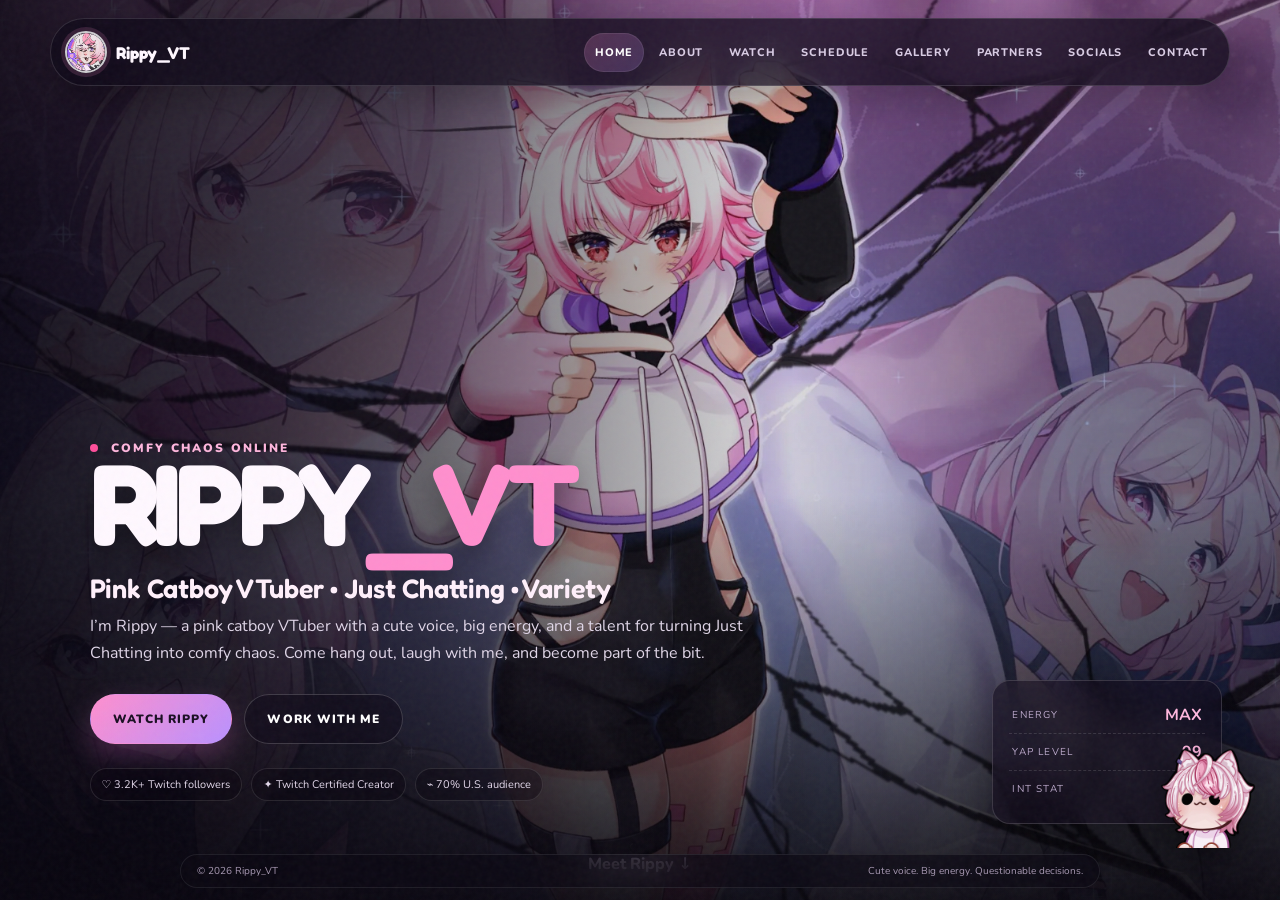
==== commit 03f7ccb9: "Add files via upload" ====
--- a/index.html
+++ b/index.html
@@ -4,28 +4,19 @@
   <meta charset="UTF-8" />
   <meta name="viewport" content="width=device-width, initial-scale=1.0" />
   <meta name="theme-color" content="#120b1f" />
-  <meta name="description" content="Official home of Rippy_VT — comfy catboy chaos, Twitch streams, art, socials, schedule and partnership information." />
-  <meta name="keywords" content="Rippy_VT, VTuber, catboy, Twitch streamer, Just Chatting, variety streamer" />
-  <meta name="author" content="Rippy_VT" />
+  <meta name="description" content="Official home of Rippy_VT — a pink catboy VTuber bringing big energy, comfy chaos, Just Chatting, variety streams, art, socials and partnership info." />
+  <meta property="og:title" content="Rippy_VT — Comfy Catboy Chaos" />
+  <meta property="og:description" content="Cute voice. Big energy. Comfy chaos. Meet Rippy_VT, watch the stream, browse art, and find partnership info." />
   <meta property="og:type" content="website" />
-  <meta property="og:url" content="https://rippyvt.github.io/" />
-  <meta property="og:title" content="Rippy_VT — Comfy Catboy Chaos" />
-  <meta property="og:description" content="Bubbly Just Chatting, cute voice moments, cozy chaos, art, streams and partnership info." />
-  <meta property="og:image" content="https://rippyvt.github.io/assets/hero-fragments.webp" />
+  <meta property="og:image" content="assets/hero-fragments.webp" />
   <meta name="twitter:card" content="summary_large_image" />
-  <meta name="twitter:title" content="Rippy_VT — Comfy Catboy Chaos" />
-  <meta name="twitter:description" content="Certified catboy. Professional yapper. Questionably intelligent." />
-  <meta name="twitter:image" content="https://rippyvt.github.io/assets/hero-fragments.webp" />
   <title>Rippy_VT — Comfy Catboy Chaos</title>
-  <link rel="canonical" href="https://rippyvt.github.io/" />
   <link rel="icon" href="assets/rippy-icon.webp" />
   <link rel="manifest" href="site.webmanifest" />
   <link rel="preconnect" href="https://fonts.googleapis.com">
   <link rel="preconnect" href="https://fonts.gstatic.com" crossorigin>
   <link href="https://fonts.googleapis.com/css2?family=Fredoka:wght@400;500;600;700&family=Nunito:wght@400;600;700;800&display=swap" rel="stylesheet">
   <link rel="stylesheet" href="styles.css" />
-  <script src="https://player.twitch.tv/js/embed/v1.js" defer></script>
-  <script src="script.js" defer></script>
 </head>
 <body>
   <div class="noise" aria-hidden="true"></div>
@@ -36,7 +27,8 @@
       <img src="assets/rippy-icon.webp" alt="Rippy icon" />
       <span>Rippy_VT</span>
     </a>
-    <button class="menu-toggle" aria-expanded="false" aria-controls="main-nav" aria-label="Open navigation">☰</button>
+
+    <button class="menu-toggle" aria-expanded="false" aria-controls="main-nav" aria-label="Open menu">☰</button>
     <nav id="main-nav" class="main-nav" aria-label="Primary navigation">
       <a href="#home" data-route="home" class="active">HOME</a>
       <a href="#about" data-route="about">ABOUT</a>
@@ -55,10 +47,10 @@
       <div class="hero-vignette" aria-hidden="true"></div>
 
       <div class="hero-copy reveal">
-        <div class="eyebrow"><span class="live-dot"></span> <span id="home-status-label">COMFY CHAOS ONLINE</span></div>
+        <div class="eyebrow"><span class="live-dot" id="status-dot"></span> <span id="home-status-label">COMFY CHAOS ONLINE</span></div>
         <h1>RIPPY<span>_VT</span></h1>
-        <p class="hero-tagline">Certified Catboy • Professional Yapper • Questionably Intelligent</p>
-        <p class="hero-sub">Bubbly Just Chatting, cute voice moments, cozy chaos, and the occasional decision that makes chat ask, “Rippy… why?”</p>
+        <p class="hero-tagline">Pink Catboy VTuber • Just Chatting • Variety</p>
+        <p class="hero-sub">I’m Rippy — a pink catboy VTuber with a cute voice, big energy, and a talent for turning Just Chatting into comfy chaos. Come hang out, laugh with me, and become part of the bit.</p>
         <div class="hero-actions">
           <a class="btn primary" href="#watch" data-route="watch">WATCH RIPPY</a>
           <a class="btn ghost" href="#partners" data-route="partners">WORK WITH ME</a>
@@ -73,7 +65,7 @@
       <div class="floating-hud reveal delay-1" aria-label="Rippy stats joke">
         <div><small>ENERGY</small><b>MAX</b></div>
         <div><small>YAP LEVEL</small><b>99</b></div>
-        <button id="int-stat" type="button" title="Extensive testing has been inconclusive"><small>INT STAT</small><b id="int-value">???</b></button>
+        <button id="int-stat" type="button" aria-label="Cycle Rippy intelligence stat"><small>INT STAT</small><b id="int-value">???</b></button>
       </div>
 
       <button class="scroll-cue" data-route="about" aria-label="Go to about Rippy">Meet Rippy ↓</button>
@@ -83,7 +75,7 @@
       <div class="page-shell two-col">
         <div class="art-card reveal">
           <div class="orbit"></div>
-          <img id="mood-art" class="about-gif" src="assets/rippy-happy.gif" alt="Animated Rippy character" />
+          <img class="about-gif" id="mood-art" src="assets/rippy-happy.gif" alt="Animated Rippy character" />
           <span class="sticker s1">♡ COMFY</span>
           <span class="sticker s2">✦ CHAOTIC</span>
           <span class="sticker s3">? SMART</span>
@@ -92,26 +84,26 @@
         <div class="copy-card reveal delay-1">
           <p class="section-kicker">MEET THE CATBOY</p>
           <h2>Hi, I’m Rippy!</h2>
-          <p class="lead">A pink “comfy” catboy VTuber known for bubbly energy, a cute voice, chaotic chatting streams, and confidently confused moments that chat loves to tease me for.</p>
-          <p>My community shows up for laughs, personal stories, cozy chaos, and genuine interaction where everyone feels included, heard, and part of the joke.</p>
-
-          <div class="mood-picker" aria-label="Rippy mood selector">
-            <button type="button" class="mood active" data-mood="comfy" data-src="assets/rippy-happy.gif" data-line="Comfy mode: still capable of causing problems.">COMFY</button>
-            <button type="button" class="mood" data-mood="gremlin" data-src="assets/expressions/6.webp" data-line="Gremlin mode: decision quality has decreased.">GREMLIN</button>
-            <button type="button" class="mood" data-mood="confused" data-src="assets/expressions/9.webp" data-line="Confused mode: chat has begun explaining the obvious.">CONFUSED</button>
-            <button type="button" class="mood" data-mood="hype" data-src="assets/expressions/1.webp" data-line="Hype mode: volume warning recommended.">HYPE</button>
-          </div>
-          <p id="mood-line" class="mood-line">Comfy mode: still capable of causing problems.</p>
+          <p class="lead">I’m a pink “comfy” catboy VTuber with bubbly energy, a cute voice, and a community that loves catching me in my most confidently confused moments.</p>
+          <p>Most streams are Just Chatting, which means stories, jokes, tangents, chat lovingly roasting me, and whatever chaos we accidentally create together. I mix in variety games when the mood hits, but the real focus is hanging out and making the community feel part of the stream.</p>
 
           <div class="trait-grid">
-            <div><span>01</span><b>Just Chatting</b><small>Personality-first streams.</small></div>
+            <div><span>01</span><b>Just Chatting</b><small>Yapping is the main event.</small></div>
             <div><span>02</span><b>Variety</b><small>Games when the gremlin calls.</small></div>
             <div><span>03</span><b>Fashion + Anime</b><small>Pink, expressive, character-driven.</small></div>
-            <div><span>04</span><b>Community</b><small>Chat is part of the bit.</small></div>
-          </div>
+            <div><span>04</span><b>Community</b><small>Chat is always part of the bit.</small></div>
+          </div>
+
+          <div class="mood-picker" aria-label="Pick a Rippy mood">
+            <button class="mood active" type="button" data-src="assets/rippy-happy.gif" data-line="Comfy mode: activated. Probably temporary.">COMFY</button>
+            <button class="mood" type="button" data-src="assets/rippy-dance.gif" data-line="Gremlin mode has escaped containment.">GREMLIN</button>
+            <button class="mood" type="button" data-src="assets/rippy-talking.gif" data-line="The yap has become self-sustaining.">YAPPING</button>
+            <button class="mood" type="button" data-src="assets/rippy-caramel.gif" data-line="No thoughts. Just vibes. And maybe one thought.">CONFUSED</button>
+          </div>
+          <p class="mood-line" id="mood-line">Comfy mode: activated. Probably temporary.</p>
 
           <div class="about-actions">
-            <button class="btn ghost" id="open-reference" type="button">VIEW CHARACTER REFERENCE</button>
+            <button class="btn primary" id="open-reference" type="button">VIEW CHARACTER REF</button>
             <a class="text-link" href="#gallery" data-route="gallery">See the Rippy art vault →</a>
           </div>
         </div>
@@ -123,12 +115,12 @@
         <div class="section-heading reveal">
           <p class="section-kicker">TWITCH FEED</p>
           <h2>Come watch the chaos live.</h2>
-          <p>The embedded Twitch player follows <strong>rippy_vt</strong>. The site also listens for Twitch’s online/offline player events and updates the status badge while this page is open.</p>
+          <p id="stream-status">RIPPY IS CURRENTLY OFFLINE</p>
         </div>
 
         <div class="watch-grid reveal delay-1">
           <div class="player-card">
-            <div class="player-topbar"><span><i id="status-dot"></i> <strong id="stream-status">CHECKING TWITCH…</strong></span><span>twitch.tv/rippy_vt</span></div>
+            <div class="player-topbar"><span><i></i> RIPPY LIVE FEED</span><span>twitch.tv/rippy_vt</span></div>
             <div id="twitch-player" class="twitch-player">
               <div class="player-placeholder">
                 <img src="assets/rippy-idle.gif" alt="Rippy idle animation" />
@@ -141,17 +133,18 @@
             <div class="mini-card">
               <img src="assets/rippy-dance.gif" alt="Rippy dancing" />
               <h3>More Rippy?</h3>
-              <p>Jump straight to Twitch for VODs, clips, follows, subs and the full channel experience.</p>
+              <p>Catch the full channel experience, clips, VODs, follows, and subs over on Twitch.</p>
               <a class="btn primary full" href="https://www.twitch.tv/rippy_vt" target="_blank" rel="noopener">OPEN TWITCH</a>
-              <a class="btn ghost full" href="https://www.twitch.tv/rippy_vt/videos" target="_blank" rel="noopener">RECENT VODS</a>
+              <a class="btn ghost full" href="https://www.twitch.tv/rippy_vt/videos" target="_blank" rel="noopener">RECENT VIDEOS</a>
             </div>
           </aside>
         </div>
+        <p class="twitch-note">If the player ever has trouble loading, the Twitch buttons above will take you straight to the channel.</p>
 
         <div class="content-strip reveal delay-2">
-          <a href="https://www.youtube.com/@Rippy_vt" target="_blank" rel="noopener"><small>YOUTUBE</small><b>Videos + Shorts</b><span>Watch uploads ↗</span></a>
-          <a href="https://www.tiktok.com/@rippy_vt" target="_blank" rel="noopener"><small>TIKTOK</small><b>Short-form chaos</b><span>Open feed ↗</span></a>
-          <a href="https://www.instagram.com/rippy_vt/" target="_blank" rel="noopener"><small>INSTAGRAM</small><b>Art + Reels</b><span>See updates ↗</span></a>
+          <a href="https://www.youtube.com/@Rippy_vt" target="_blank" rel="noopener"><small>YOUTUBE</small><b>Videos + VODs</b><span>Long-form Rippy and stream uploads.</span></a>
+          <a href="https://www.tiktok.com/@rippy_vt" target="_blank" rel="noopener"><small>TIKTOK</small><b>Short-form chaos</b><span>Clips, reactions, and questionable moments.</span></a>
+          <a href="https://www.instagram.com/rippy_vt/" target="_blank" rel="noopener"><small>INSTAGRAM</small><b>Art + updates</b><span>Rippy visuals, announcements, and highlights.</span></a>
         </div>
       </div>
     </section>
@@ -160,30 +153,28 @@
       <div class="page-shell schedule-shell">
         <div class="section-heading reveal">
           <p class="section-kicker">STREAM SCHEDULE</p>
-          <h2>Three nights of scheduled yapping.</h2>
-          <p>Regular stream time is <strong>7:45 PM Pacific Time</strong>. The local-time helper below converts it for whoever is visiting.</p>
+          <h2>Three nights of comfy chaos.</h2>
+          <p>Rippy currently streams Monday, Wednesday, and Friday at 7:45 PM Pacific. Times below automatically show your local time too.</p>
         </div>
 
         <div class="next-stream reveal delay-1">
           <div>
             <small>NEXT SCHEDULED STREAM</small>
             <h3 id="next-stream-date">Calculating…</h3>
-            <p id="next-stream-local">Local time loading…</p>
-          </div>
-          <img src="assets/rippy-caramel.gif" alt="Rippy dancing" />
+            <p id="next-stream-local">7:45 PM PT</p>
+            <div class="schedule-actions">
+              <a class="btn primary" href="https://www.twitch.tv/rippy_vt" target="_blank" rel="noopener">FOLLOW ON TWITCH</a>
+              <a class="btn ghost" href="rippy_schedule.ics" download>ADD TO CALENDAR</a>
+            </div>
+          </div>
+          <img src="assets/rippy-idle.gif" alt="Rippy waiting for stream" />
         </div>
 
         <div class="schedule-grid reveal delay-2">
-          <article><span>MON</span><h3>7:45 PM</h3><p>Pacific Time</p><b class="local-slot" data-day="1">Your local time: —</b></article>
-          <article><span>WED</span><h3>7:45 PM</h3><p>Pacific Time</p><b class="local-slot" data-day="3">Your local time: —</b></article>
-          <article><span>FRI</span><h3>7:45 PM</h3><p>Pacific Time</p><b class="local-slot" data-day="5">Your local time: —</b></article>
-        </div>
-
-        <div class="schedule-actions reveal">
-          <a class="btn primary" href="rippy_schedule.ics" download>ADD SCHEDULE TO CALENDAR</a>
-          <a class="btn ghost" href="https://www.twitch.tv/rippy_vt" target="_blank" rel="noopener">FOLLOW ON TWITCH</a>
-        </div>
-        <p class="microcopy">Schedule can change for special events, collabs or real-life gremlin interference. Twitch is the final source of truth.</p>
+          <article><span>MONDAY</span><h3>7:45 PM</h3><p>Pacific Time</p><b class="local-slot" data-day="1">Your local time: —</b></article>
+          <article><span>WEDNESDAY</span><h3>7:45 PM</h3><p>Pacific Time</p><b class="local-slot" data-day="3">Your local time: —</b></article>
+          <article><span>FRIDAY</span><h3>7:45 PM</h3><p>Pacific Time</p><b class="local-slot" data-day="5">Your local time: —</b></article>
+        </div>
       </div>
     </section>
 
@@ -192,17 +183,17 @@
         <div class="section-heading reveal">
           <p class="section-kicker">THE ART VAULT</p>
           <h2>Every flavor of Rippy.</h2>
-          <p>Filter the vault, hover for movement, and click any piece for full view.</p>
-        </div>
-        <div class="gallery-filters reveal delay-1" role="group" aria-label="Gallery filters">
-          <button type="button" class="gallery-filter active" data-filter="all">ALL</button>
-          <button type="button" class="gallery-filter" data-filter="commission">COMMISSIONS</button>
-          <button type="button" class="gallery-filter" data-filter="model">MODEL</button>
-          <button type="button" class="gallery-filter" data-filter="emote">EMOTES</button>
-          <button type="button" class="gallery-filter" data-filter="archive">ARCHIVE</button>
-        </div>
-        <div class="gallery-grid reveal delay-2" id="gallery-grid"></div>
-        <p class="credit-note">Artist credit fields are ready in the gallery data. Add the artist names/links before presenting specific commissioned pieces as credited portfolio work.</p>
+          <p>Hover for a little movement. Click any piece for full view.</p>
+        </div>
+        <div class="gallery-filters reveal" aria-label="Gallery filters">
+          <button class="gallery-filter active" type="button" data-filter="all">ALL</button>
+          <button class="gallery-filter" type="button" data-filter="commission">COMMISSIONS</button>
+          <button class="gallery-filter" type="button" data-filter="model">MODEL</button>
+          <button class="gallery-filter" type="button" data-filter="emote">EMOTES</button>
+          <button class="gallery-filter" type="button" data-filter="archive">ARCHIVE</button>
+        </div>
+        <div class="gallery-grid reveal delay-1" id="gallery-grid"></div>
+        <p class="credit-note">Artist credits can be added to each commissioned piece as they’re organized.</p>
       </div>
     </section>
 
@@ -214,7 +205,7 @@
             <h2>Let’s make something fun, memorable, and very Rippy.</h2>
             <p>Rippy is a personality-first VTuber brand built around community interaction, cozy chaos, a cute visual identity, and highly conversational streams.</p>
             <div class="partner-actions">
-              <a class="btn primary" href="Rippy_VT_Media_Kit.pdf" target="_blank" rel="noopener">DOWNLOAD MEDIA KIT</a>
+              <a class="btn primary" href="Rippy_VT_Media_Kit.pdf" target="_blank" rel="noopener">VIEW MEDIA KIT</a>
               <a class="btn ghost" href="#contact" data-route="contact">START A CONVERSATION</a>
             </div>
           </div>
@@ -228,31 +219,13 @@
           <div><b>70%</b><span>U.S. Audience*</span></div>
           <div><b>✓</b><span>Twitch Certified Creator</span></div>
         </div>
-        <p class="microcopy">*Current Twitch Creator Profile snapshot. These numbers should be refreshed as the channel grows.</p>
-
-        <div class="partner-columns reveal delay-2">
-          <article>
-            <h3>What Rippy Makes</h3>
-            <ul>
-              <li>Personality-first Just Chatting streams</li>
-              <li>Variety gaming + live reactions</li>
-              <li>Short-form clips built around personality moments</li>
-              <li>Community-driven conversation and humor</li>
-            </ul>
-          </article>
-          <article>
-            <h3>Good Brand Fits</h3>
-            <div class="chips">
-              <span>Gaming</span><span>Anime</span><span>Fashion</span><span>Tech</span><span>Creator Tools</span><span>Cozy Lifestyle</span>
-            </div>
-          </article>
-        </div>
-
-        <div class="audience-panel reveal">
+        <p class="microcopy">*Current Twitch Creator Profile snapshot. Update these numbers as the channel grows.</p>
+
+        <div class="audience-panel reveal delay-2">
           <div>
-            <p class="section-kicker">AUDIENCE SNAPSHOT</p>
-            <h3>Primarily U.S.-based, English-speaking Twitch audience.</h3>
-            <p>The current Creator Profile shows 70% of channel viewership from the United States, with additional viewers in Canada, Australia, the United Kingdom and Mexico.</p>
+            <p class="section-kicker">AUDIENCE</p>
+            <h3>Primarily U.S.-based, community-first viewers.</h3>
+            <p>Rippy’s audience shows up for personality, direct interaction, funny stream moments, and the feeling of being included in the joke rather than watching from the sidelines.</p>
           </div>
           <div class="country-bars" aria-label="Audience by country">
             <div><span>United States</span><i><b style="width:70%"></b></i><strong>70%</strong></div>
@@ -263,7 +236,13 @@
           </div>
         </div>
 
-        <div class="partner-columns reveal">
+        <div class="partner-columns reveal delay-2">
+          <article>
+            <h3>Good Fits</h3>
+            <div class="chips">
+              <span>Gaming</span><span>Anime</span><span>Fashion</span><span>Tech</span><span>Creator Tools</span><span>Cozy Lifestyle</span>
+            </div>
+          </article>
           <article>
             <h3>Ways to Work Together</h3>
             <ul>
@@ -274,19 +253,13 @@
               <li>Affiliate / ambassador partnerships</li>
             </ul>
           </article>
-          <article>
-            <h3>Why It Works</h3>
-            <ul>
-              <li>Highly conversational format makes sponsor mentions natural</li>
-              <li>Strong visual identity for fashion, anime and lifestyle activations</li>
-              <li>Community interaction lets the product become part of the bit</li>
-              <li>Creator-led tone instead of generic ad reads</li>
-            </ul>
-          </article>
         </div>
 
         <div class="cta-panel reveal">
-          <div><small>BUSINESS INQUIRIES</small><h3>Have a campaign that feels Rippy?</h3></div>
+          <div>
+            <small>BUSINESS INQUIRIES</small>
+            <h3>Have a campaign that feels Rippy?</h3>
+          </div>
           <a class="btn primary" href="mailto:rippyvt@gmail.com?subject=Partnership%20Inquiry%20for%20Rippy_VT">rippyvt@gmail.com</a>
         </div>
       </div>
@@ -294,13 +267,15 @@
 
     <section class="page" id="links" data-page="links">
       <div class="page-shell socials-shell">
-        <div class="social-character reveal"><img src="assets/rippy-idle.gif" alt="Rippy idle" /></div>
+        <div class="social-character reveal">
+          <img src="assets/rippy-idle.gif" alt="Rippy idle" />
+        </div>
         <div class="social-copy reveal delay-1">
           <p class="section-kicker">FOLLOW THE GREMLIN</p>
           <h2>Rippy is everywhere.</h2>
           <div class="social-grid">
             <a href="https://www.twitch.tv/rippy_vt" target="_blank" rel="noopener"><b>Twitch</b><span>Live streams</span><i>↗</i></a>
-            <a href="https://www.youtube.com/@Rippy_vt" target="_blank" rel="noopener"><b>YouTube</b><span>Videos + Shorts</span><i>↗</i></a>
+            <a href="https://www.youtube.com/@Rippy_vt" target="_blank" rel="noopener"><b>YouTube</b><span>Videos + VODs</span><i>↗</i></a>
             <a href="https://www.tiktok.com/@rippy_vt" target="_blank" rel="noopener"><b>TikTok</b><span>Short-form chaos</span><i>↗</i></a>
             <a href="https://www.instagram.com/rippy_vt/" target="_blank" rel="noopener"><b>Instagram</b><span>Art + updates</span><i>↗</i></a>
             <a href="https://x.com/Rippy_VT" target="_blank" rel="noopener"><b>X / Twitter</b><span>Yapping continues</span><i>↗</i></a>
@@ -315,26 +290,38 @@
         <div class="contact-card reveal">
           <p class="section-kicker">BUSINESS INQUIRIES</p>
           <h2>Let’s talk.</h2>
-          <p>Fill this out and the site will prepare a structured email to <strong>rippyvt@gmail.com</strong>. No personal backend or API keys are exposed on GitHub Pages.</p>
-          <form id="business-form" class="business-form">
+          <p>Have a sponsorship, collaboration, partnership, appearance, or other business idea? Send over the details and let’s see if it feels like a good fit for Rippy.</p>
+
+          <form class="business-form" id="business-form">
             <div class="field-row">
-              <label>Name<input name="name" type="text" autocomplete="name" required /></label>
-              <label>Company / Brand<input name="company" type="text" required /></label>
+              <label>YOUR NAME<input name="name" autocomplete="name" required /></label>
+              <label>COMPANY / BRAND<input name="company" required /></label>
             </div>
             <div class="field-row">
-              <label>Email<input name="email" type="email" autocomplete="email" required /></label>
-              <label>Campaign Type<select name="type"><option>Sponsorship</option><option>Collaboration</option><option>Affiliate / Ambassador</option><option>Appearance</option><option>Other</option></select></label>
+              <label>YOUR EMAIL<input type="email" name="email" autocomplete="email" required /></label>
+              <label>CAMPAIGN TYPE
+                <select name="type" required>
+                  <option value="Sponsorship">Sponsorship</option>
+                  <option value="Collaboration">Collaboration</option>
+                  <option value="Affiliate / Ambassador">Affiliate / Ambassador</option>
+                  <option value="Appearance / Event">Appearance / Event</option>
+                  <option value="Other Business Inquiry">Other Business Inquiry</option>
+                </select>
+              </label>
             </div>
             <div class="field-row">
-              <label>Budget Range<input name="budget" type="text" placeholder="Optional" /></label>
-              <label>Timeline<input name="timeline" type="text" placeholder="Optional" /></label>
-            </div>
-            <label>Message<textarea name="message" rows="5" required placeholder="Tell me about the campaign, deliverables and what makes you think it fits Rippy."></textarea></label>
-            <div class="contact-actions">
-              <button class="btn primary" type="submit">PREPARE BUSINESS EMAIL</button>
-              <button class="btn ghost" id="copy-email" type="button">COPY EMAIL</button>
-            </div>
+              <label>BUDGET RANGE<input name="budget" placeholder="Optional" /></label>
+              <label>TIMELINE<input name="timeline" placeholder="Optional" /></label>
+            </div>
+            <label>WHAT DO YOU HAVE IN MIND?<textarea name="message" required placeholder="Tell me about the campaign, product, deliverables, timing, or anything else I should know."></textarea></label>
+            <button class="btn primary" type="submit">PREPARE EMAIL</button>
           </form>
+
+          <div class="contact-actions" style="margin-top:16px">
+            <button class="btn ghost" id="copy-email" type="button">COPY EMAIL</button>
+            <a class="btn ghost" href="https://mail.google.com/mail/u/0/?fs=1&tf=cm&source=mailto&to=rippyvt@gmail.com" target="_blank" rel="noopener">OPEN GMAIL</a>
+          </div>
+          <p class="tiny">Direct email: <a href="mailto:rippyvt@gmail.com">rippyvt@gmail.com</a></p>
         </div>
         <div class="contact-art reveal delay-1">
           <img src="assets/open-rippy.webp" alt="Rippy chibi" />
@@ -344,15 +331,15 @@
     </section>
   </main>
 
-  <button class="rippy-companion" id="rippy-companion" type="button" aria-label="Talk to tiny Rippy">
-    <img src="assets/rippy-talking.gif" alt="Tiny Rippy" />
-    <span id="companion-bubble">pspspsps… click me</span>
-  </button>
-
   <footer>
     <span>© <span id="year"></span> Rippy_VT</span>
-    <span>Comfy chaos, professionally packaged.</span>
+    <span>Cute voice. Big energy. Questionable decisions.</span>
   </footer>
+
+  <button class="rippy-companion" id="rippy-companion" type="button" aria-label="Talk to tiny Rippy">
+    <span id="companion-bubble">pspspsps… click me</span>
+    <img src="assets/rippy-idle.gif" alt="Tiny Rippy" />
+  </button>
 
   <dialog id="art-modal" class="art-modal">
     <button class="modal-close" aria-label="Close image">×</button>
@@ -361,5 +348,7 @@
   </dialog>
 
   <div class="toast" id="toast" role="status" aria-live="polite"></div>
+  <script src="https://player.twitch.tv/js/embed/v1.js"></script>
+  <script src="script.js"></script>
 </body>
 </html>
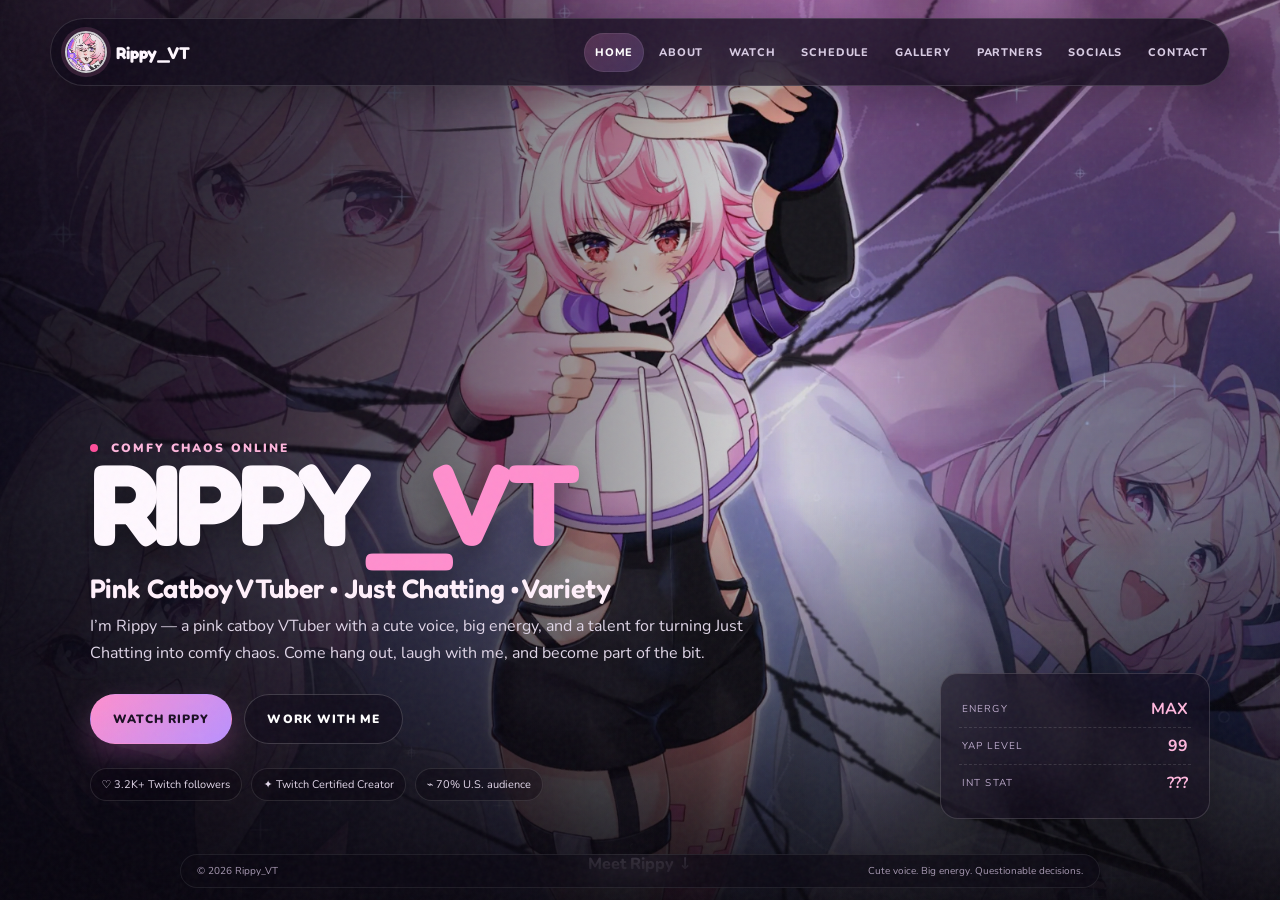
==== commit 73041c5b: "Add files via upload" ====
--- a/index.html
+++ b/index.html
@@ -96,7 +96,7 @@
 
           <div class="mood-picker" aria-label="Pick a Rippy mood">
             <button class="mood active" type="button" data-src="assets/rippy-happy.gif" data-line="Comfy mode: activated. Probably temporary.">COMFY</button>
-            <button class="mood" type="button" data-src="assets/rippy-dance.gif" data-line="Gremlin mode has escaped containment.">GREMLIN</button>
+            <button class="mood" type="button" data-src="assets/rippy-dance-centered.gif" data-line="Gremlin mode has escaped containment.">GREMLIN</button>
             <button class="mood" type="button" data-src="assets/rippy-talking.gif" data-line="The yap has become self-sustaining.">YAPPING</button>
             <button class="mood" type="button" data-src="assets/rippy-caramel.gif" data-line="No thoughts. Just vibes. And maybe one thought.">CONFUSED</button>
           </div>
@@ -107,6 +107,34 @@
             <a class="text-link" href="#gallery" data-route="gallery">See the Rippy art vault →</a>
           </div>
         </div>
+
+        <section class="creator-credits reveal delay-2" aria-labelledby="credits-title">
+          <div class="credits-heading">
+            <div>
+              <p class="section-kicker">CREATOR CREDITS</p>
+              <h3 id="credits-title">The artists behind Rippy.</h3>
+            </div>
+            <p>My models would not exist without the people who drew, rigged, and built them. ♡</p>
+          </div>
+          <div class="credits-grid">
+            <a class="credit-card" href="https://x.com/leraje06" target="_blank" rel="noopener">
+              <img class="credit-avatar" src="assets/credit-leraje.webp" alt="Profile image for leraje06" />
+              <div><small>2D VTUBER ARTIST</small><b>@leraje06</b><span>Character art + Live2D model artwork</span></div>
+              <i>↗</i>
+            </a>
+            <a class="credit-card" href="https://x.com/Gwyn_Draig" target="_blank" rel="noopener">
+              <img class="credit-avatar" src="assets/credit-gwyn.webp" alt="Profile image for Gwyn_Draig" />
+              <div><small>LIVE2D RIGGER</small><b>@Gwyn_Draig</b><span>Live2D rigging + model movement</span></div>
+              <i>↗</i>
+            </a>
+            <a class="credit-card credit-card-3d" href="https://x.com/Talon137_vrc" target="_blank" rel="noopener">
+              <img class="credit-avatar" src="assets/credit-talon.webp" alt="Profile image for Talon137_vrc" />
+              <div><small>3D MODEL</small><b>@Talon137_vrc</b><span>Rippy's 3D model</span></div>
+              <img class="credit-work" src="assets/credit-3d-model.webp" alt="Rippy 3D model preview" />
+              <i>↗</i>
+            </a>
+          </div>
+        </section>
       </div>
     </section>
 
@@ -131,7 +159,7 @@
 
           <aside class="watch-side">
             <div class="mini-card">
-              <img src="assets/rippy-dance.gif" alt="Rippy dancing" />
+              <img src="assets/rippy-dance-centered.gif" alt="Rippy dancing" />
               <h3>More Rippy?</h3>
               <p>Catch the full channel experience, clips, VODs, follows, and subs over on Twitch.</p>
               <a class="btn primary full" href="https://www.twitch.tv/rippy_vt" target="_blank" rel="noopener">OPEN TWITCH</a>
@@ -268,7 +296,8 @@
     <section class="page" id="links" data-page="links">
       <div class="page-shell socials-shell">
         <div class="social-character reveal">
-          <img src="assets/rippy-idle.gif" alt="Rippy idle" />
+          <img src="assets/rippy-social.webp" alt="Rippy character artwork" />
+          <a class="art-credit-chip" href="https://x.com/leraje06" target="_blank" rel="noopener">Art by @leraje06 ↗</a>
         </div>
         <div class="social-copy reveal delay-1">
           <p class="section-kicker">FOLLOW THE GREMLIN</p>
@@ -295,25 +324,32 @@
           <form class="business-form" id="business-form">
             <div class="field-row">
               <label>YOUR NAME<input name="name" autocomplete="name" required /></label>
-              <label>COMPANY / BRAND<input name="company" required /></label>
+              <label>COMPANY / CREATOR / ORGANIZATION<input name="company" required /></label>
             </div>
             <div class="field-row">
               <label>YOUR EMAIL<input type="email" name="email" autocomplete="email" required /></label>
-              <label>CAMPAIGN TYPE
-                <select name="type" required>
-                  <option value="Sponsorship">Sponsorship</option>
-                  <option value="Collaboration">Collaboration</option>
-                  <option value="Affiliate / Ambassador">Affiliate / Ambassador</option>
-                  <option value="Appearance / Event">Appearance / Event</option>
-                  <option value="Other Business Inquiry">Other Business Inquiry</option>
-                </select>
+              <label>INQUIRY TYPE
+                <span class="select-shell">
+                  <select name="type" id="inquiry-type" required>
+                    <option value="Sponsorship">Sponsorship / Brand Campaign</option>
+                    <option value="Collaboration">Creator Collaboration</option>
+                    <option value="Affiliate / Ambassador">Affiliate / Ambassador</option>
+                    <option value="Appearance / Event">Appearance / Event</option>
+                    <option value="Product Gifting / Review">Product Gifting / Review</option>
+                    <option value="Press / Podcast / Interview">Press / Podcast / Interview</option>
+                    <option value="Other Business Inquiry">Other Business Inquiry</option>
+                  </select>
+                </span>
               </label>
             </div>
-            <div class="field-row">
-              <label>BUDGET RANGE<input name="budget" placeholder="Optional" /></label>
-              <label>TIMELINE<input name="timeline" placeholder="Optional" /></label>
-            </div>
-            <label>WHAT DO YOU HAVE IN MIND?<textarea name="message" required placeholder="Tell me about the campaign, product, deliverables, timing, or anything else I should know."></textarea></label>
+
+            <div class="field-row inquiry-context" id="inquiry-context">
+              <label id="context-label-1"><span id="context-title-1">CAMPAIGN BUDGET</span><input name="context1" id="context-input-1" placeholder="e.g. $500–$1,000" /></label>
+              <label id="context-label-2"><span id="context-title-2">CAMPAIGN TIMELINE</span><input name="context2" id="context-input-2" placeholder="Launch date / deadline" /></label>
+            </div>
+
+            <label><span id="message-title">SPONSORSHIP DETAILS</span><textarea name="message" id="inquiry-message" required placeholder="Tell me about the product, requested deliverables, usage rights, exclusivity, key dates, or anything else I should know."></textarea></label>
+            <p class="form-helper" id="form-helper">The form changes based on the inquiry type, so you only have to fill out what actually matters.</p>
             <button class="btn primary" type="submit">PREPARE EMAIL</button>
           </form>
 
--- a/styles.css
+++ b/styles.css
@@ -125,3 +125,48 @@
 @media (max-width:1180px){.main-nav a{padding-inline:8px;font-size:10px}.stats-grid.five{grid-template-columns:repeat(3,1fr)}}
 @media (max-width:980px){.content-strip,.schedule-grid,.audience-panel{grid-template-columns:1fr}.next-stream{grid-template-columns:1fr 180px}.wide-contact{grid-template-columns:1fr}.rippy-companion{right:10px;bottom:18px;width:80px;height:80px}.rippy-companion span{right:68px;bottom:52px}.stats-grid.five{grid-template-columns:repeat(2,1fr)}}
 @media (max-width:640px){.field-row{grid-template-columns:1fr}.next-stream{grid-template-columns:1fr;padding-bottom:0}.next-stream img{max-height:180px;margin:auto}.stats-grid.five{grid-template-columns:1fr 1fr}.country-bars>div{grid-template-columns:90px 1fr 36px}.content-strip{grid-template-columns:1fr}.rippy-companion{display:none}.gallery-filters{gap:6px}.gallery-filter{padding:8px 10px}}
+
+/* ===== V4 refinements ===== */
+.floating-hud{width:270px;right:5.5vw;bottom:9vh;padding:17px 18px}
+.floating-hud>div,.floating-hud button{gap:18px}
+.floating-hud b{white-space:nowrap;flex:0 0 auto}
+#int-stat{overflow:hidden}
+#int-stat b{max-width:145px;text-align:right;overflow:hidden;text-overflow:ellipsis}
+.rippy-companion.home-hidden{opacity:0;pointer-events:none;transform:translateY(18px) scale(.92)}
+
+/* Keep mood artwork visually centered even when source canvases vary. */
+.about-gif{display:block;margin-inline:auto;object-position:center bottom}
+
+.creator-credits{grid-column:1 / -1;margin-top:4px;padding:28px;border:1px solid var(--line);border-radius:32px;background:linear-gradient(145deg,rgba(33,23,48,.72),rgba(20,13,31,.78));box-shadow:var(--shadow);backdrop-filter:blur(16px)}
+.credits-heading{display:flex;align-items:end;justify-content:space-between;gap:24px;margin-bottom:20px}
+.credits-heading h3{font-size:clamp(28px,3vw,44px);margin-top:4px}
+.credits-heading>p{max-width:440px;margin:0;color:var(--muted);line-height:1.55;text-align:right}
+.credits-grid{display:grid;grid-template-columns:repeat(3,1fr);gap:14px}
+.credit-card{position:relative;display:grid;grid-template-columns:72px 1fr auto;align-items:center;gap:14px;min-height:112px;padding:16px;border:1px solid rgba(255,255,255,.1);border-radius:22px;background:rgba(255,255,255,.035);overflow:hidden;transition:.22s transform,.22s border-color,.22s background}
+.credit-card:hover{transform:translateY(-4px);border-color:rgba(255,143,206,.35);background:linear-gradient(135deg,rgba(255,143,206,.09),rgba(185,145,255,.07))}
+.credit-avatar{width:72px;height:72px;object-fit:cover;border-radius:18px;border:1px solid rgba(255,255,255,.16);box-shadow:0 10px 24px rgba(0,0,0,.25)}
+.credit-card small,.credit-card b,.credit-card span{display:block}.credit-card small{font-size:9px;letter-spacing:.14em;color:var(--pink2);font-weight:900}.credit-card b{font:700 18px Fredoka;margin:3px 0}.credit-card span{font-size:11px;color:#bcaec7;line-height:1.35}.credit-card i{font-style:normal;color:var(--pink);font-size:18px}
+.credit-card-3d{grid-template-columns:72px 1fr 52px auto}.credit-work{width:52px;height:76px;object-fit:cover;object-position:top;border-radius:12px;border:1px solid rgba(255,255,255,.12)}
+
+.social-character{height:650px;border:1px solid var(--line);border-radius:38px;background:radial-gradient(circle at 50% 38%,rgba(255,143,206,.22),rgba(125,78,216,.07) 46%,rgba(18,11,28,.5) 72%);overflow:hidden}
+.social-character:before{width:500px;height:500px}
+.social-character img{width:min(470px,94%);max-height:620px;object-fit:contain;object-position:center;filter:drop-shadow(0 28px 30px rgba(0,0,0,.38))}
+.art-credit-chip{position:absolute;z-index:4;left:50%;bottom:20px;transform:translateX(-50%);white-space:nowrap;padding:8px 12px;border:1px solid rgba(255,255,255,.16);border-radius:999px;background:rgba(10,7,16,.72);backdrop-filter:blur(12px);font-size:10px;font-weight:900;color:#f4ddeb;transition:.2s}
+.art-credit-chip:hover{background:rgba(255,143,206,.15);border-color:rgba(255,183,222,.35);transform:translateX(-50%) translateY(-2px)}
+
+/* Cleaner native select styling */
+.select-shell{position:relative;display:block;margin-top:6px}
+.select-shell:after{content:"⌄";position:absolute;right:14px;top:50%;transform:translateY(-56%);color:var(--pink2);font-size:15px;pointer-events:none}
+.business-form .select-shell select{margin-top:0;padding-right:42px;appearance:none;-webkit-appearance:none;background:rgba(255,255,255,.045)}
+.inquiry-context{transition:.2s opacity,.2s transform}
+.form-helper{margin:0!important;font-size:11px!important;color:#9f91aa!important;line-height:1.45!important}
+.business-form label>span:first-child:not(.select-shell){display:inline-block}
+
+@media (max-width:980px){
+  .creator-credits{grid-column:1}.credits-grid{grid-template-columns:1fr}.credits-heading{align-items:flex-start;flex-direction:column}.credits-heading>p{text-align:left}.credit-card{grid-template-columns:72px 1fr auto}.credit-card-3d{grid-template-columns:72px 1fr 52px auto}
+  .social-character{height:560px}
+}
+@media (max-width:640px){
+  .creator-credits{padding:20px;border-radius:26px}.credit-card,.credit-card-3d{grid-template-columns:58px 1fr auto}.credit-avatar{width:58px;height:58px;border-radius:15px}.credit-work{display:none}
+  .social-character{height:500px;border-radius:28px}.social-character img{max-height:470px}
+}
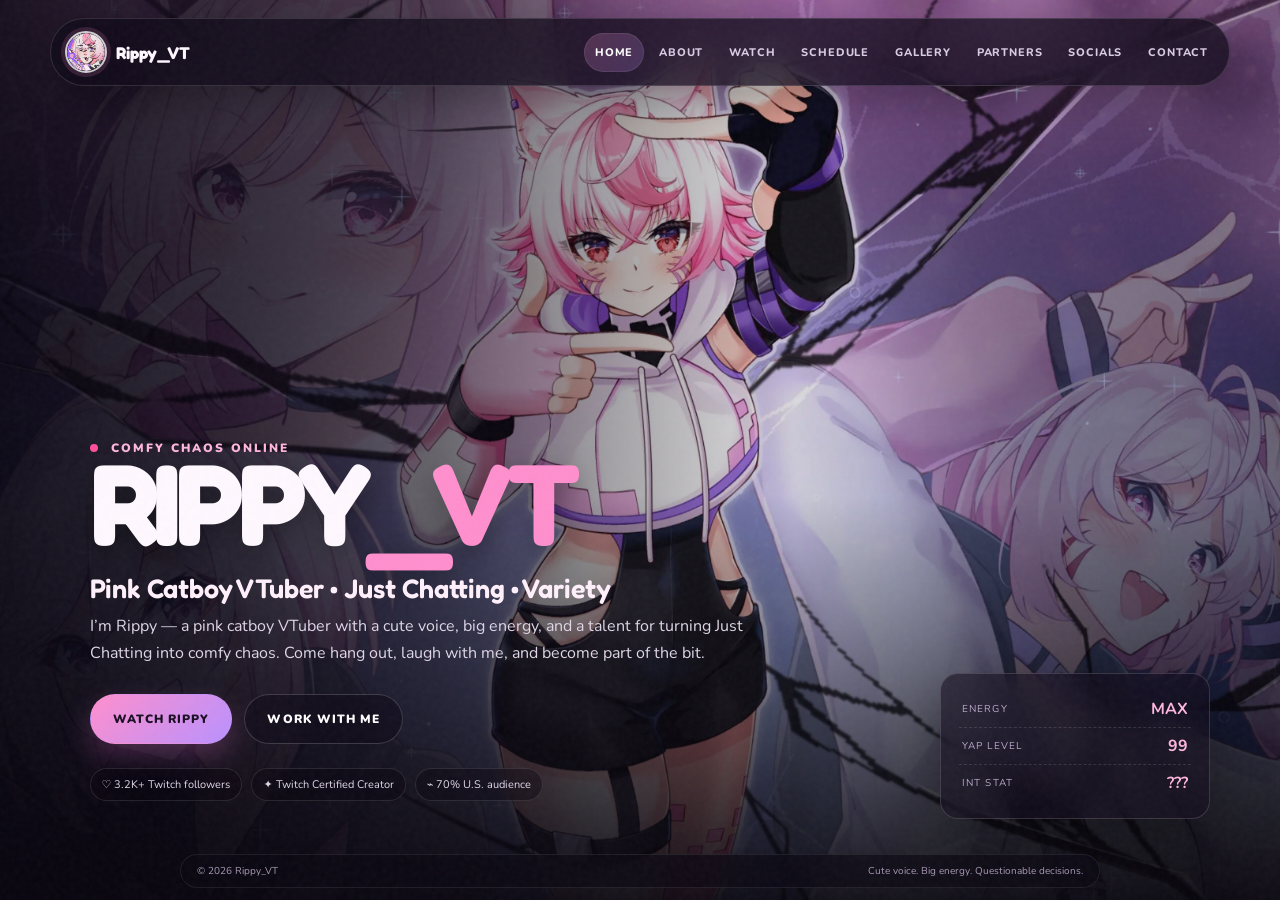
==== commit 90a5e6ee: "Add files via upload" ====
--- a/index.html
+++ b/index.html
@@ -68,14 +68,13 @@
         <button id="int-stat" type="button" aria-label="Cycle Rippy intelligence stat"><small>INT STAT</small><b id="int-value">???</b></button>
       </div>
 
-      <button class="scroll-cue" data-route="about" aria-label="Go to about Rippy">Meet Rippy ↓</button>
     </section>
 
     <section class="page" id="about" data-page="about">
       <div class="page-shell two-col">
         <div class="art-card reveal">
           <div class="orbit"></div>
-          <img class="about-gif" id="mood-art" src="assets/rippy-happy.gif" alt="Animated Rippy character" />
+          <img class="about-gif" id="mood-art" src="assets/rippy-happy.gif" alt="Animated Rippy character" style="--art-shift: 0px;" />
           <span class="sticker s1">♡ COMFY</span>
           <span class="sticker s2">✦ CHAOTIC</span>
           <span class="sticker s3">? SMART</span>
@@ -95,10 +94,10 @@
           </div>
 
           <div class="mood-picker" aria-label="Pick a Rippy mood">
-            <button class="mood active" type="button" data-src="assets/rippy-happy.gif" data-line="Comfy mode: activated. Probably temporary.">COMFY</button>
-            <button class="mood" type="button" data-src="assets/rippy-dance-centered.gif" data-line="Gremlin mode has escaped containment.">GREMLIN</button>
-            <button class="mood" type="button" data-src="assets/rippy-talking.gif" data-line="The yap has become self-sustaining.">YAPPING</button>
-            <button class="mood" type="button" data-src="assets/rippy-caramel.gif" data-line="No thoughts. Just vibes. And maybe one thought.">CONFUSED</button>
+            <button class="mood active" type="button" data-src="assets/rippy-happy.gif" data-line="Comfy mode: activated. Probably temporary." data-shift="0px">COMFY</button>
+            <button class="mood" type="button" data-src="assets/rippy-dance-centered.gif" data-line="Gremlin mode has escaped containment." data-shift="46px">GREMLIN</button>
+            <button class="mood" type="button" data-src="assets/rippy-talking.gif" data-line="The yap has become self-sustaining." data-shift="18px">YAPPING</button>
+            <button class="mood" type="button" data-src="assets/rippy-caramel.gif" data-line="No thoughts. Just vibes. And maybe one thought." data-shift="-34px">CONFUSED</button>
           </div>
           <p class="mood-line" id="mood-line">Comfy mode: activated. Probably temporary.</p>
 
--- a/styles.css
+++ b/styles.css
@@ -54,13 +54,12 @@
 .floating-hud{position:absolute;right:4.5vw;bottom:8.5vh;z-index:3;width:230px;padding:16px;border:1px solid rgba(255,255,255,.15);background:rgba(16,9,26,.56);backdrop-filter:blur(14px);border-radius:18px;transform:rotate(1.5deg);box-shadow:var(--shadow)}
 .floating-hud>div{display:flex;align-items:center;justify-content:space-between;padding:7px 3px;border-bottom:1px dashed rgba(255,255,255,.13)}
 .floating-hud>div:last-child{border-bottom:0}.floating-hud small{color:#bcaacb;font-size:10px;letter-spacing:.12em}.floating-hud b{color:var(--pink2)}
-.scroll-cue{position:absolute;z-index:4;left:50%;bottom:24px;transform:translateX(-50%);border:0;background:none;color:#e6d8ef;font-weight:800;cursor:pointer;animation:bob 2s ease-in-out infinite}
 .page-shell{width:min(1180px,100%);margin:0 auto}
 .two-col{display:grid;grid-template-columns:.86fr 1.14fr;gap:34px;align-items:center;min-height:calc(100vh - 200px)}
 .art-card,.copy-card,.player-card,.mini-card,.contact-card,.contact-art,.partner-hero,.partner-columns article,.cta-panel{border:1px solid var(--line);background:linear-gradient(145deg,rgba(33,23,48,.82),rgba(20,13,31,.85));box-shadow:var(--shadow);backdrop-filter:blur(16px)}
 .art-card{position:relative;min-height:620px;border-radius:40px;display:grid;place-items:end center;overflow:hidden;background:radial-gradient(circle at 50% 30%,rgba(255,144,207,.25),transparent 35%),linear-gradient(160deg,#221630,#130d1f)}
 .art-card:before{content:"";position:absolute;inset:18px;border:1px dashed rgba(255,255,255,.1);border-radius:30px}
-.about-gif{position:relative;z-index:2;max-height:570px;max-width:94%;object-fit:contain;filter:drop-shadow(0 24px 24px rgba(0,0,0,.36))}
+.about-gif{position:relative;z-index:2;max-height:570px;max-width:94%;object-fit:contain;filter:drop-shadow(0 24px 24px rgba(0,0,0,.36));transform:translateX(var(--art-shift,0px));transition:transform .25s ease, opacity .2s ease}
 .orbit{position:absolute;width:360px;height:360px;border:1px solid rgba(255,183,222,.22);border-radius:50%;top:80px;animation:spin 14s linear infinite}.orbit:after{content:"✦";position:absolute;top:28px;right:25px;color:var(--pink);font-size:26px}
 .sticker{position:absolute;z-index:3;padding:8px 12px;border-radius:999px;background:#fff;color:#24172d;font:800 11px Fredoka;box-shadow:0 8px 24px rgba(0,0,0,.3)}.s1{left:25px;top:70px;transform:rotate(-7deg)}.s2{right:26px;top:165px;transform:rotate(6deg)}.s3{left:30px;bottom:65px;transform:rotate(5deg)}
 .copy-card{border-radius:34px;padding:clamp(28px,4vw,54px)}
